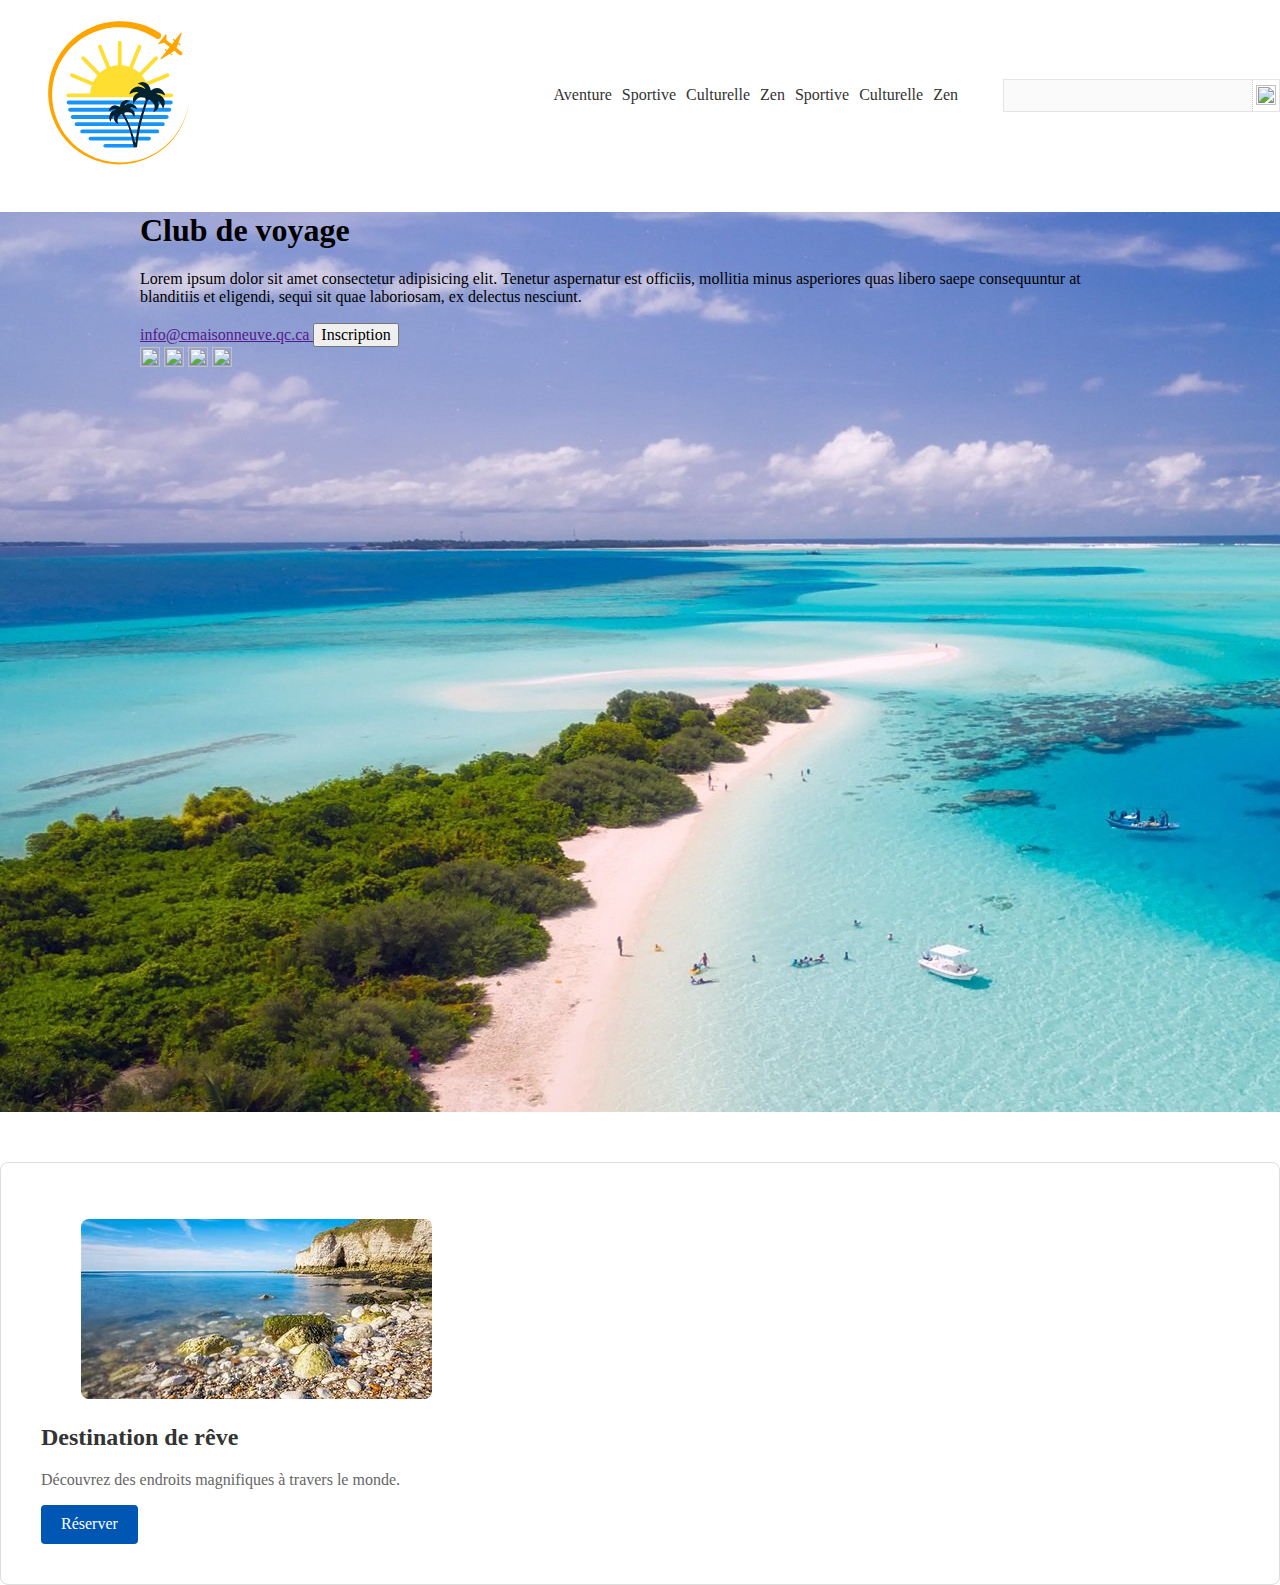
==== index.htm @ 7fcd011f "update" ====
<!DOCTYPE html>
<html lang="en">
<head>
    <meta charset="UTF-8">
    <meta name="viewport" content="width=device-width, initial-scale=1.0">
    <title>4W4-Voyage</title>
    <link rel="stylesheet" href="normalize.css">
    <link rel="stylesheet" href="style.css">
</head>
<body>
    <header>
        <div class="entete">
            <figure class="entete__logo">
                <img src="images/logo.png" alt="logo voyage">
            </figure>
            <div class="entete__nav">
                <nav class="entete__menu">
                    <ul class="menu">
                        <li class="menu__li">
                            <a class="menu__a" href="#">Aventure</a>
                        </li>
                        <li class="menu__li">
                            <a class="menu__a" href="#">Sportive</a>
                        </li>
                        <li class="menu__li">
                            <a class="menu__a"  href="#">Culturelle</a>
                        </li>
                        <li class="menu__li">
                            <a  class="menu__a" href="#">Zen</a>
                        </li>
                        <li class="menu__li">
                            <a class="menu__a" href="#">Sportive</a>
                        </li>
                        <li class="menu__li">
                            <a class="menu__a"  href="#">Culturelle</a>
                        </li>
                        <li class="menu__li">
                            <a  class="menu__a" href="#">Zen</a>
                        </li>
                    </ul>
                </nav>
                <div class="entete__recherche">
                    <form  class="recherche">
                        <input type="text" class="recherche__input">
                        <img  class="recherche__img" src="https://s2.svgbox.net/hero-outline.svg?ic=search&color=000" width="20" height="20">
                    </form>
                </div>
            </div>
        </div>
    </header>
    <section class="hero">
        <div class="hero__contenu global">
            <h1 class="hero__titre">
                Club de voyage
            </h1>
            <p class="hero__description">
                Lorem ipsum dolor sit amet consectetur adipisicing elit. Tenetur aspernatur est officiis, mollitia minus asperiores quas libero saepe consequuntur at blanditiis et eligendi, sequi sit quae laboriosam, ex delectus nesciunt.
            </p>
            <a href="" class="hero__courriel">
                info@cmaisonneuve.qc.ca
            </a>
            <button class="hero__bouton">
                Inscription
            </button>
            <div class="hero__icone-app">
                <img src="https://s2.svgbox.net/social.svg?ic=facebook&color=000000" width="20" height="20">
                <img src="https://s2.svgbox.net/social.svg?ic=linkedin&color=000000" width="20" height="20">
                <img src="https://s2.svgbox.net/social.svg?ic=paypal&color=000000" width="20" height="20">
                <img src="https://s2.svgbox.net/social.svg?ic=stackoverflow&color=000000" width="20" height="20">
            </div>
        </div>
    </section>
    <section class="galerie">
        <figure class="galerie__fig">
            <img src="" alt="">
        </figure>
    </section>
 
    <section class="promotion">
        <div class="carte carte--grande">
            <figure class="carte__image">
                <img src="images/img1.jpg" alt="Image de voyage">
            </figure>
            <div class="carte__contenu">
                <h2 class="carte__titre">Destination de rêve</h2>
                <p class="carte__description">Découvrez des endroits magnifiques à travers le monde.</p>
                <button class="carte__bouton carte__bouton--actif">Réserver</button>
            </div>
        </div>
    </section>
</body>
</html>
---- style.css ----
@charset "UTF-8";
/*
Theme Name: 4W4 - Eddy Martin
Theme URI: https://referenced.ca
Author: Eddy Martin
Author URI: https://github.com/eddytuto
Description: Thème de base développer dans le cadre du cours 4W4
Version: 1.0
Tested up to: 6.2
Requires PHP: 7.0
License: GNU General Public License v2 or later
License URI: http://www.gnu.org/licenses/gpl-2.0.html
Text Domain: 4w4-eddy
*/
/* /////////////////////
Les Variables
//////////////////////// */
/* /////////////////////////
Les composants
/////////////////////////// */
/* /////////////////////////////////////////// menu principal */
.menu {
  flex: 1 1 50%;
  display: flex;
  flex-direction: row;
  justify-content: flex-end;
  margin: 0;
  padding: 0;
  list-style-type: none;
}
@media screen and (max-width: 700px) {
  .menu {
    flex-direction: column;
  }
}
.menu__a {
  color: #333;
  text-decoration: none;
  padding: 2px 5px;
}

/* *******************
Le composant .carte
********************** */
.carte {
  border: 1px solid #ddd;
  padding: 20px;
  border-radius: 8px;
}
.carte--grande {
  padding: 40px;
}
.carte--petite {
  padding: 20px;
}
.carte__image img {
  max-width: 100%;
  border-radius: 8px;
}
.carte__contenu {
  margin-top: 15px;
}
.carte__titre {
  font-size: 24px;
  color: #333;
}
.carte__description {
  font-size: 16px;
  color: #666;
}
.carte__bouton {
  padding: 10px 20px;
  background-color: #007bff;
  color: #fff;
  border: none;
  border-radius: 4px;
  cursor: pointer;
}
.carte__bouton--actif {
  background-color: #0056b3;
}
.carte__bouton:hover {
  background-color: #0056b3;
}

.recherche {
  display: flex;
  align-items: center;
  font-size: 1.2rem;
  border: 1px solid rgba(0, 0, 0, 0.1);
}
.recherche__input {
  flex: 1;
  height: 1.8rem;
  border: none;
  outline: none;
  background-color: rgba(0, 0, 0, 0.02);
  border-right: 1px dotted rgba(0, 0, 0, 0.2);
}
.recherche__input:hover {
  background-color: rgba(0, 0, 0, 0.06);
}
.recherche__img {
  flex: 0 0 20px;
  padding: 0 3px;
}

/* /////////////////////////
Layout 
/////////////////////////// */
.global {
  margin: 0 auto;
  max-width: 1000px;
}

.hero {
  min-height: 100vh;
  background-image: url("images/maldives.jpg");
}

.entete {
  display: flex;
  justify-content: space-between;
  align-items: center;
}
.entete__nav {
  display: flex;
  flex-direction: row;
  align-items: center;
  gap: 0 40px;
  flex-wrap: wrap;
}
@media screen and (max-width: 700px) {
  .entete__nav {
    flex-direction: column;
  }
}/*# sourceMappingURL=style.css.map */
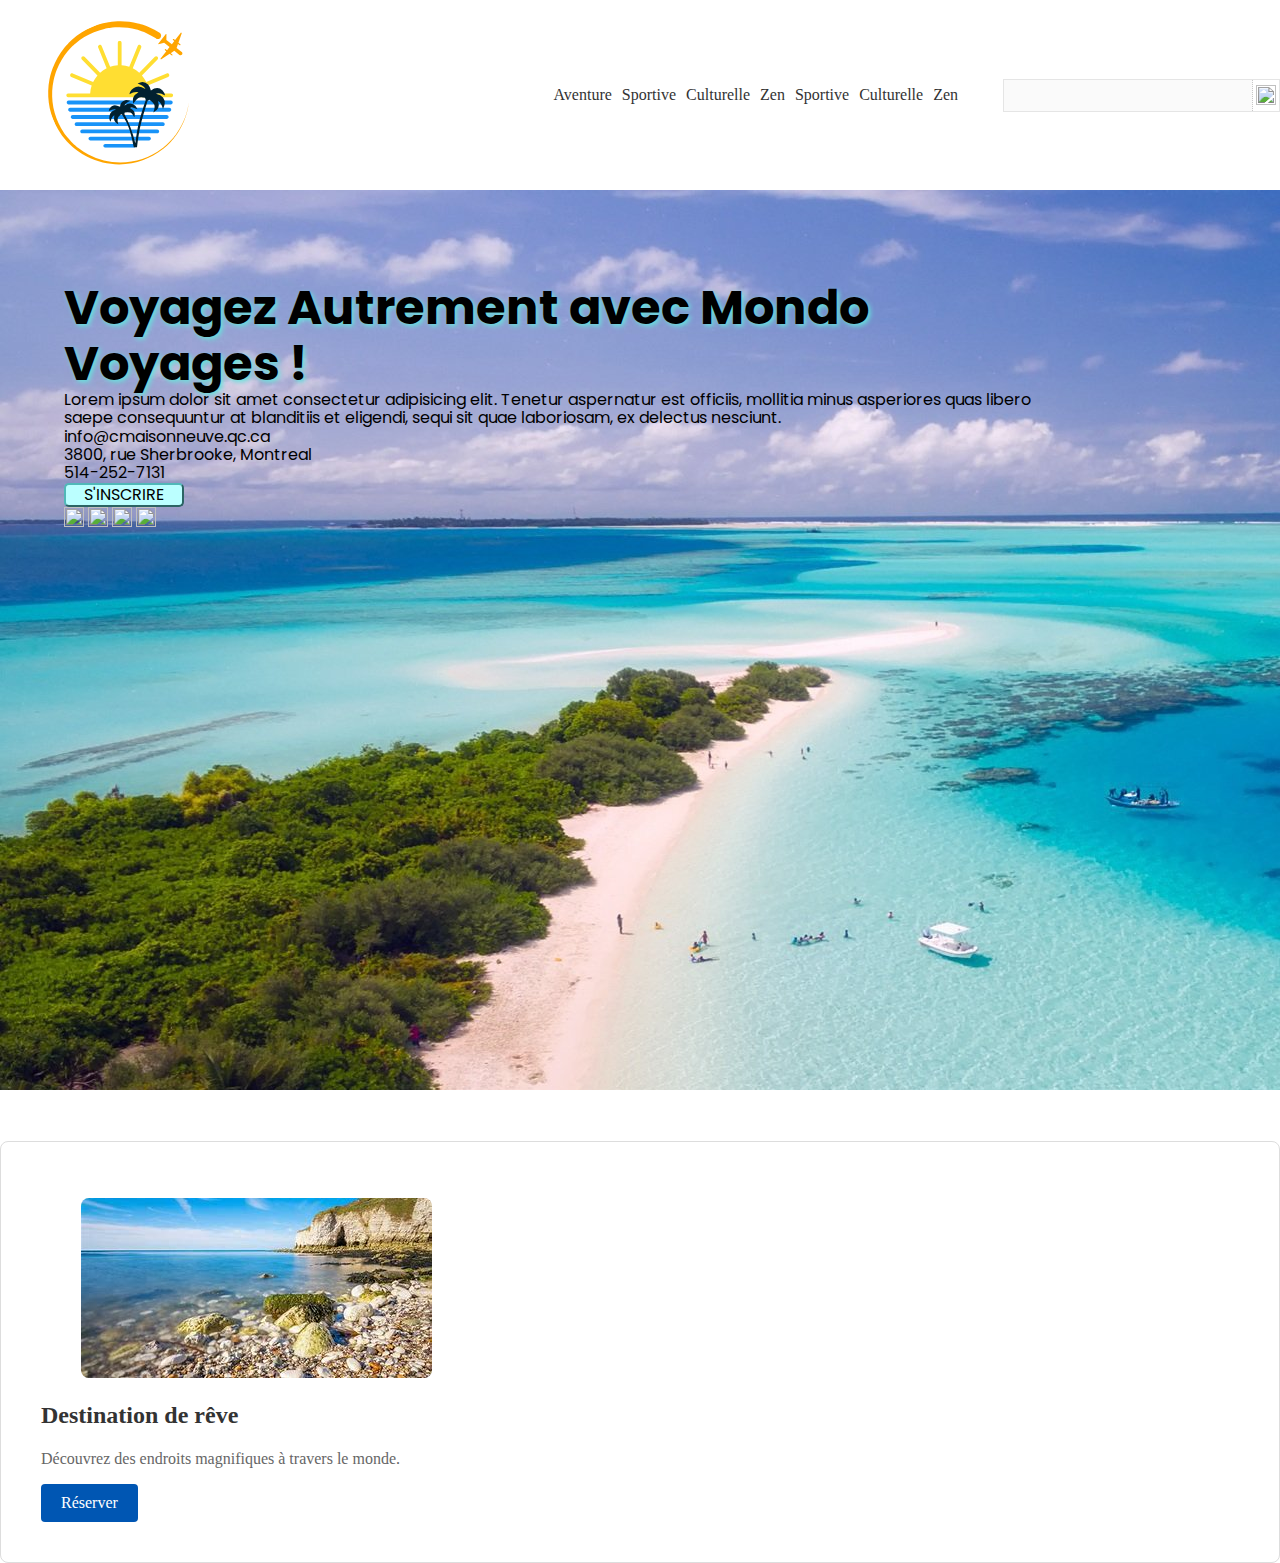
==== commit 90ad2785: "Exercise 1 hero" ====
--- a/index.htm
+++ b/index.htm
@@ -6,6 +6,11 @@
     <title>4W4-Voyage</title>
     <link rel="stylesheet" href="normalize.css">
     <link rel="stylesheet" href="style.css">
+
+    <link rel="preconnect" href="https://fonts.googleapis.com">
+    <link rel="preconnect" href="https://fonts.gstatic.com" crossorigin>
+    <link href="https://fonts.googleapis.com/css2?family=Poppins:ital,wght@0,100;0,200;0,300;0,400;0,500;0,600;0,700;0,800;0,900;1,100;1,200;1,300;1,400;1,500;1,600;1,700;1,800;1,900&display=swap" rel="stylesheet">
+
 </head>
 <body>
     <header>
@@ -51,7 +56,7 @@
     <section class="hero">
         <div class="hero__contenu global">
             <h1 class="hero__titre">
-                Club de voyage
+                Voyagez Autrement avec Mondo Voyages !
             </h1>
             <p class="hero__description">
                 Lorem ipsum dolor sit amet consectetur adipisicing elit. Tenetur aspernatur est officiis, mollitia minus asperiores quas libero saepe consequuntur at blanditiis et eligendi, sequi sit quae laboriosam, ex delectus nesciunt.
@@ -59,8 +64,10 @@
             <a href="" class="hero__courriel">
                 info@cmaisonneuve.qc.ca
             </a>
+            <p>3800, rue Sherbrooke, Montreal</p>
+            <p>514-252-7131</p>
             <button class="hero__bouton">
-                Inscription
+                S'INSCRIRE
             </button>
             <div class="hero__icone-app">
                 <img src="https://s2.svgbox.net/social.svg?ic=facebook&color=000000" width="20" height="20">
--- a/style.css
+++ b/style.css
@@ -109,13 +109,59 @@
 Layout 
 /////////////////////////// */
 .global {
-  margin: 0 auto;
+  margin-left: 5vw;
+  padding-top: 10vh;
   max-width: 1000px;
+  font-family: "Poppins", serif;
+  font-style: normal;
 }
 
 .hero {
   min-height: 100vh;
   background-image: url("images/maldives.jpg");
+}
+.hero p {
+  margin: 0px;
+  padding: 0px;
+}
+.hero__titre {
+  width: 80vw;
+  font-weight: 700;
+  text-shadow: 2px 2px 5px rgb(101, 230, 221);
+}
+.hero__contenu {
+  height: 25vh;
+  width: 80vw;
+  display: flex;
+  flex-direction: column;
+  justify-content: space-around;
+}
+.hero__bouton {
+  width: 120px;
+  height: 40px;
+}
+
+.hero a {
+  text-decoration: none;
+}
+
+.hero a:visited {
+  color: black;
+}
+
+.hero a:hover {
+  color: black;
+}
+
+.hero a:active {
+  color: black;
+}
+
+button {
+  border-color: rgb(80, 184, 184);
+  border-radius: 5px;
+  background-color: rgb(187, 255, 255);
+  width: fit-content;
 }
 
 .entete {
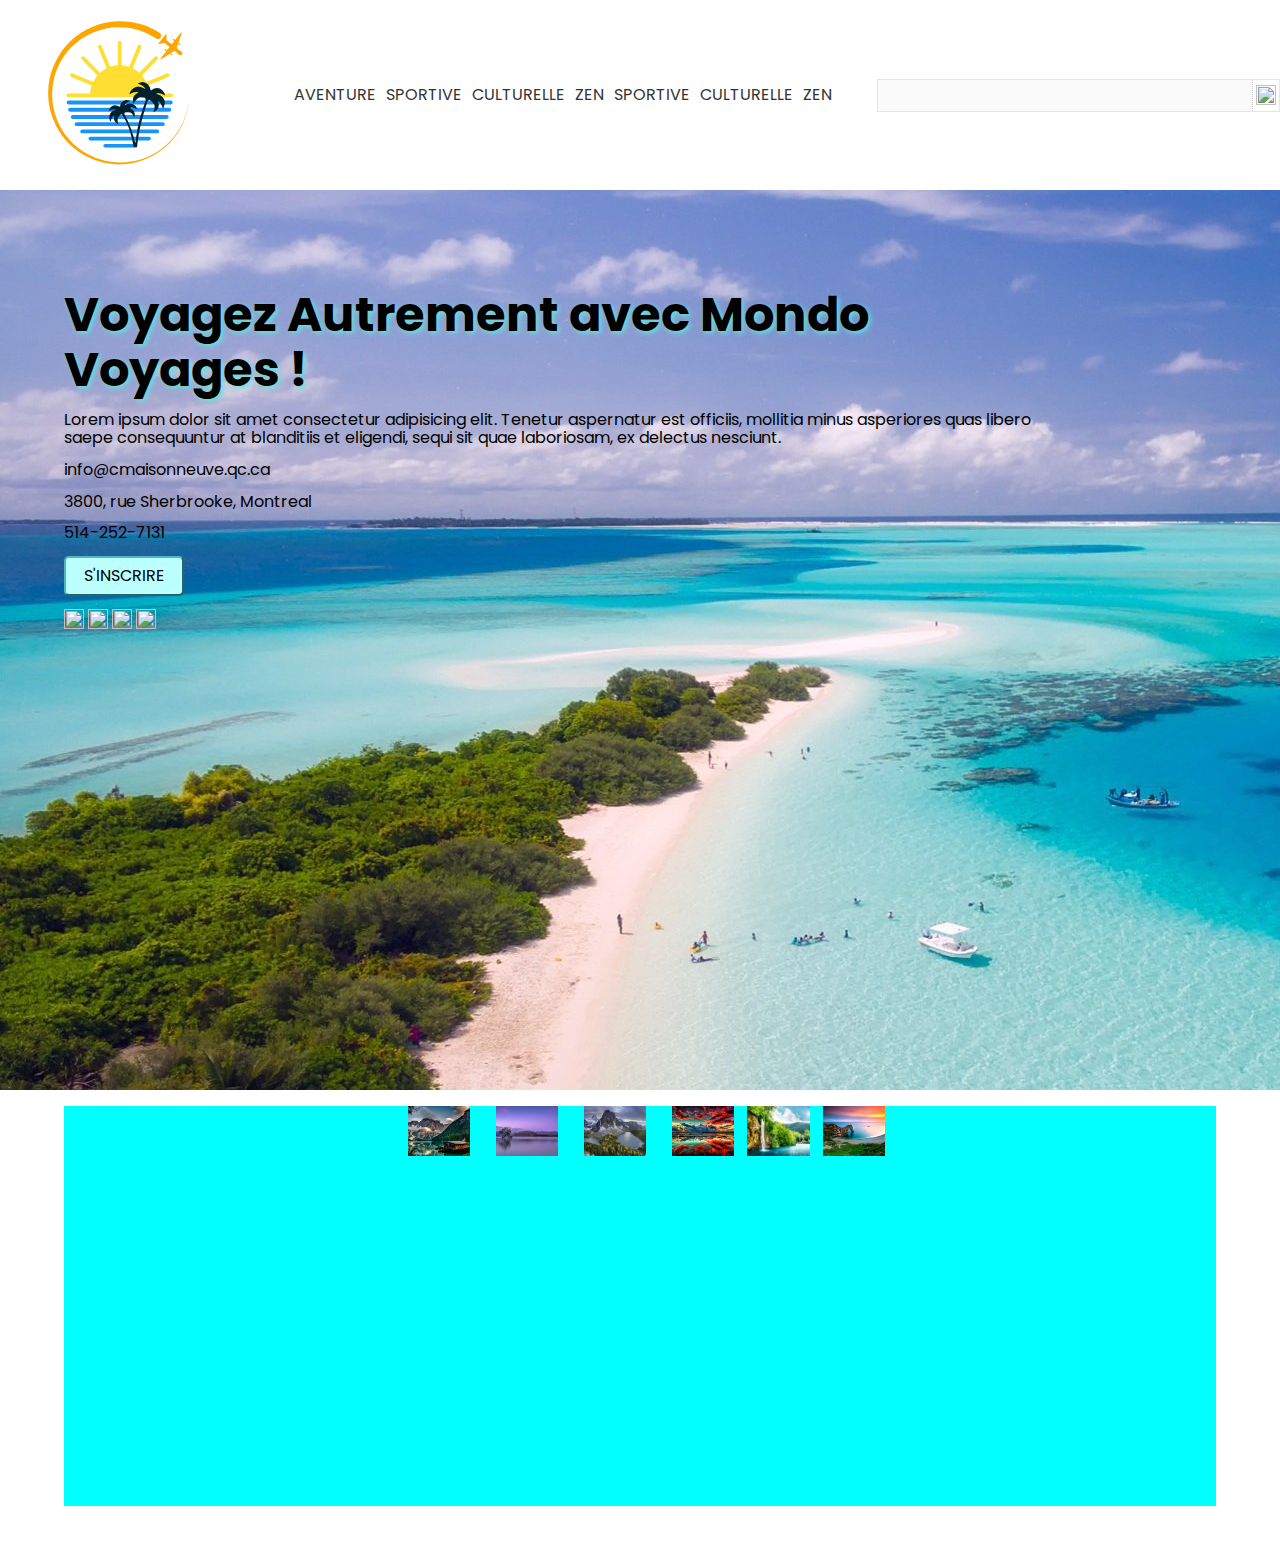
==== commit f4d99c37: "update exercise 1" ====
--- a/index.htm
+++ b/index.htm
@@ -79,21 +79,17 @@
     </section>
     <section class="galerie">
         <figure class="galerie__fig">
-            <img src="" alt="">
+            <img src="images/landscape1.png" alt="">
+            <img src="images/landscape2.png" alt="">
+            <img src="images/landscape3.png" alt="">
+            <img src="images/landscape4.png" alt="">
+            <img src="images/landscape5.png" alt="">
+            <img src="images/landscape6.png" alt="">
+            <img src="images/landscape7.png" alt="">
+            <img src="images/landscape8.png" alt="">
+            <img src="images/landscape9.png" alt="">
+            <img src="images/landscape10.png" alt="">
         </figure>
-    </section>
- 
-    <section class="promotion">
-        <div class="carte carte--grande">
-            <figure class="carte__image">
-                <img src="images/img1.jpg" alt="Image de voyage">
-            </figure>
-            <div class="carte__contenu">
-                <h2 class="carte__titre">Destination de rêve</h2>
-                <p class="carte__description">Découvrez des endroits magnifiques à travers le monde.</p>
-                <button class="carte__bouton carte__bouton--actif">Réserver</button>
-            </div>
-        </div>
     </section>
 </body>
 </html>--- a/style.css
+++ b/style.css
@@ -39,48 +39,12 @@
   padding: 2px 5px;
 }
 
-/* *******************
-Le composant .carte
-********************** */
-.carte {
-  border: 1px solid #ddd;
-  padding: 20px;
-  border-radius: 8px;
+.galerie {
+  height: 400px;
+  background-color: aqua;
 }
-.carte--grande {
-  padding: 40px;
-}
-.carte--petite {
-  padding: 20px;
-}
-.carte__image img {
-  max-width: 100%;
-  border-radius: 8px;
-}
-.carte__contenu {
-  margin-top: 15px;
-}
-.carte__titre {
-  font-size: 24px;
-  color: #333;
-}
-.carte__description {
-  font-size: 16px;
-  color: #666;
-}
-.carte__bouton {
-  padding: 10px 20px;
-  background-color: #007bff;
-  color: #fff;
-  border: none;
-  border-radius: 4px;
-  cursor: pointer;
-}
-.carte__bouton--actif {
-  background-color: #0056b3;
-}
-.carte__bouton:hover {
-  background-color: #0056b3;
+.galerie__fig img {
+  height: 50px;
 }
 
 .recherche {
@@ -130,7 +94,7 @@
   text-shadow: 2px 2px 5px rgb(101, 230, 221);
 }
 .hero__contenu {
-  height: 25vh;
+  height: 40vh;
   width: 80vw;
   display: flex;
   flex-direction: column;
@@ -164,7 +128,25 @@
   width: fit-content;
 }
 
+.galerie {
+  height: 400px;
+  max-width: 90%;
+  margin: 0 auto;
+  margin-bottom: 4vh;
+}
+.galerie__fig {
+  max-width: 100%;
+  display: flex;
+  justify-content: center;
+  flex-wrap: wrap;
+  column-gap: 1vw;
+  row-gap: 1vh;
+  border-radius: 8px;
+}
+
 .entete {
+  font-family: "Poppins", serif;
+  font-style: normal;
   display: flex;
   justify-content: space-between;
   align-items: center;
@@ -180,4 +162,7 @@
   .entete__nav {
     flex-direction: column;
   }
+}
+.entete__menu {
+  text-transform: uppercase;
 }/*# sourceMappingURL=style.css.map */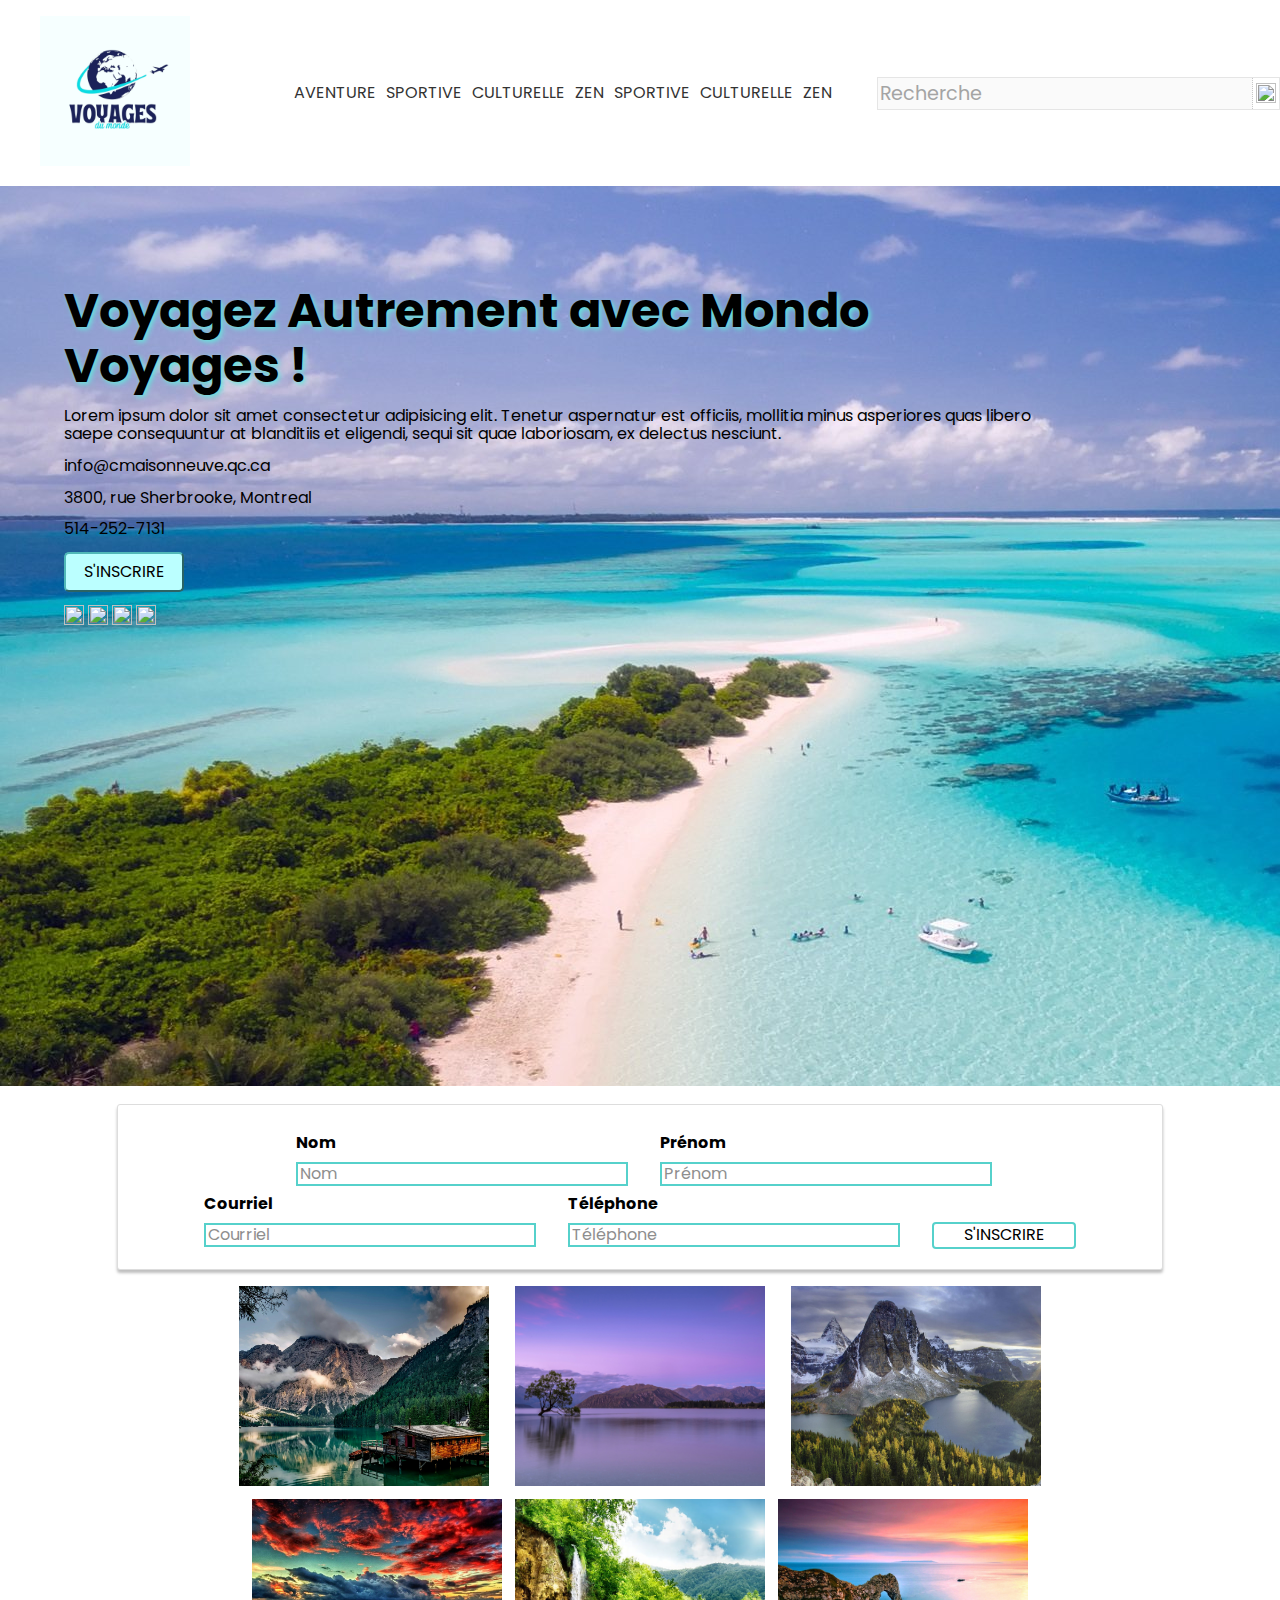
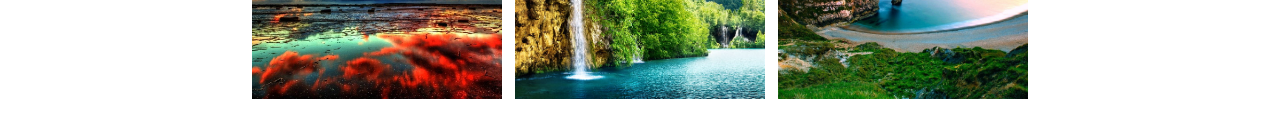
==== commit 070d1f2e: "update exr 1" ====
--- a/index.htm
+++ b/index.htm
@@ -46,7 +46,7 @@
                 </nav>
                 <div class="entete__recherche">
                     <form  class="recherche">
-                        <input type="text" class="recherche__input">
+                        <input type="text" class="recherche__input" onfocus="this.value=''" value="Recherche">
                         <img  class="recherche__img" src="https://s2.svgbox.net/hero-outline.svg?ic=search&color=000" width="20" height="20">
                     </form>
                 </div>
@@ -77,6 +77,29 @@
             </div>
         </div>
     </section>
+
+    <section class="carte">
+        <div class="carte__grande">
+          <div class="entete__recherche">
+            <h4 class="carte__contenu">Nom</h4>
+              <input type="text" class="carte__input" onfocus="this.value=''" value="Nom">
+          </div>
+          <div class="entete__recherche">
+            <h4 class="carte__contenu">Prénom</h4>
+              <input type="text" class="carte__input" onfocus="this.value=''" value="Prénom">
+          </div>
+          <div class="entete__recherche">
+            <h4 class="carte__contenu">Courriel</h4>
+              <input type="text" class="carte__input" onfocus="this.value=''" value="Courriel">
+          </div>
+          <div class="entete__recherche">
+            <h4 class="carte__contenu">Téléphone</h4>
+              <input type="text" class="carte__input" onfocus="this.value=''" value="Téléphone">
+          </div>
+          <button class="carte__bouton">S'INSCRIRE</button>
+        </div>
+    </section> 
+
     <section class="galerie">
         <figure class="galerie__fig">
             <img src="images/landscape1.png" alt="">
--- a/style.css
+++ b/style.css
@@ -39,12 +39,60 @@
   padding: 2px 5px;
 }
 
-.galerie {
-  height: 400px;
-  background-color: aqua;
-}
-.galerie__fig img {
-  height: 50px;
+.carte {
+  font-family: "Poppins", serif;
+  font-style: normal;
+  max-width: 80%;
+  margin: 0 auto;
+  margin-top: 2vh;
+  border: 1px solid #ddd;
+  padding: 10px;
+  border-radius: 3px;
+  background-color: white;
+  box-shadow: 0px 3px 3px rgba(0, 0, 0, 0.253);
+}
+.carte__grande {
+  display: flex;
+  flex-wrap: wrap;
+  justify-content: center;
+  gap: 4%;
+  padding: 10px;
+}
+@media screen and (max-width: 700px) {
+  .carte__grande {
+    flex-direction: column;
+  }
+}
+.carte__contenu {
+  margin: 0;
+  margin-bottom: 1vh;
+  padding-top: 1vh;
+}
+.carte__input {
+  width: 100%;
+  margin: 0 auto;
+  border: 2px solid rgb(86, 209, 203);
+  color: rgb(142, 142, 142);
+}
+.carte__input:hover {
+  border: 2px solid rgb(86, 209, 203);
+}
+.carte__bouton {
+  height: 3vh;
+  width: 16vh;
+  margin-top: 4vh;
+  text-align: center;
+  background-color: white;
+  color: black;
+  border: 2px solid rgb(86, 209, 203);
+  border-radius: 4px;
+  cursor: pointer;
+}
+.carte__bouton--actif {
+  background-color: white;
+}
+.carte__bouton:hover {
+  background-color: rgb(242, 242, 242);
 }
 
 .recherche {
@@ -54,6 +102,7 @@
   border: 1px solid rgba(0, 0, 0, 0.1);
 }
 .recherche__input {
+  color: rgb(164, 164, 164);
   flex: 1;
   height: 1.8rem;
   border: none;
@@ -129,7 +178,6 @@
 }
 
 .galerie {
-  height: 400px;
   max-width: 90%;
   margin: 0 auto;
   margin-bottom: 4vh;
@@ -140,8 +188,10 @@
   justify-content: center;
   flex-wrap: wrap;
   column-gap: 1vw;
-  row-gap: 1vh;
-  border-radius: 8px;
+  row-gap: 1vw;
+}
+.galerie__fig img {
+  height: 200px;
 }
 
 .entete {
@@ -165,4 +215,7 @@
 }
 .entete__menu {
   text-transform: uppercase;
+}
+.entete__logo img {
+  height: 150px;
 }/*# sourceMappingURL=style.css.map */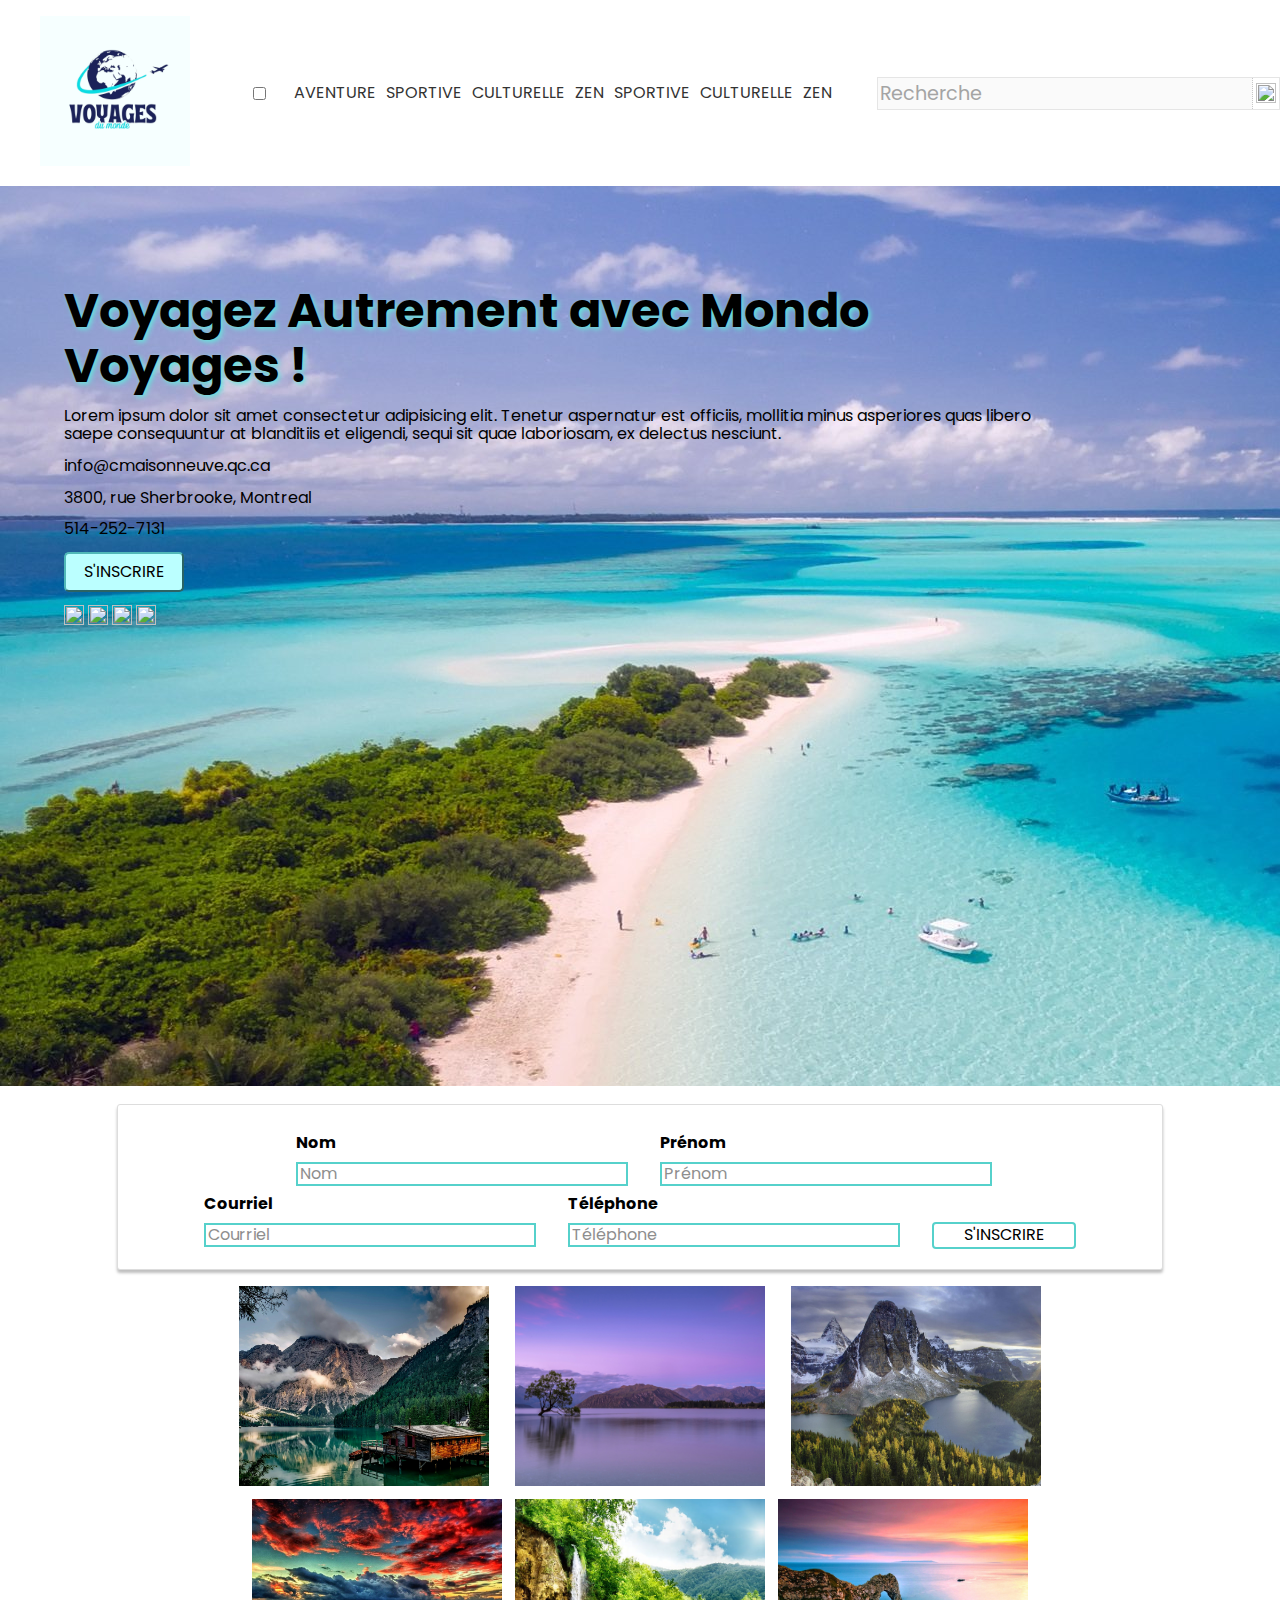
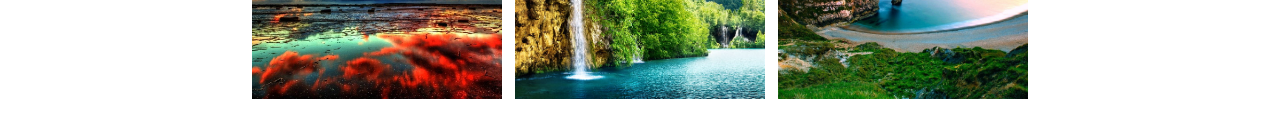
==== commit 3b921916: "exercise 1 update" ====
--- a/index.htm
+++ b/index.htm
@@ -18,6 +18,12 @@
             <figure class="entete__logo">
                 <img src="images/logo.png" alt="logo voyage">
             </figure>
+            
+            <label for="chk__burger" class="burger">
+                <img src="https://s2.svgbox.net/hero-outline.svg?ic=menu" alt="bouton burger" width="32" height="32">
+            </label>
+            <input type="checkbox" id="chk__burger" class="chk__burger"> </input>
+
             <div class="entete__nav">
                 <nav class="entete__menu">
                     <ul class="menu">
--- a/style.css
+++ b/style.css
@@ -194,6 +194,27 @@
   height: 200px;
 }
 
+.burger {
+  display: none;
+  z-index: 3;
+}
+@media screen and (max-width: 700px) {
+  .burger {
+    display: block;
+    position: absolute;
+    top: 10px;
+    right: 10px;
+  }
+}
+
+.checkbox__burger {
+  display: none;
+}
+
+.checkbox__burger:checked ~ .entete__nav {
+  display: flex;
+}
+
 .entete {
   font-family: "Poppins", serif;
   font-style: normal;
@@ -211,6 +232,15 @@
 @media screen and (max-width: 700px) {
   .entete__nav {
     flex-direction: column;
+    display: none;
+    width: 100vw;
+    padding-top: 3vh;
+    padding-bottom: 3vh;
+    gap: 30px 0;
+    position: absolute;
+    top: 0;
+    right: 0;
+    background-color: #fff;
   }
 }
 .entete__menu {
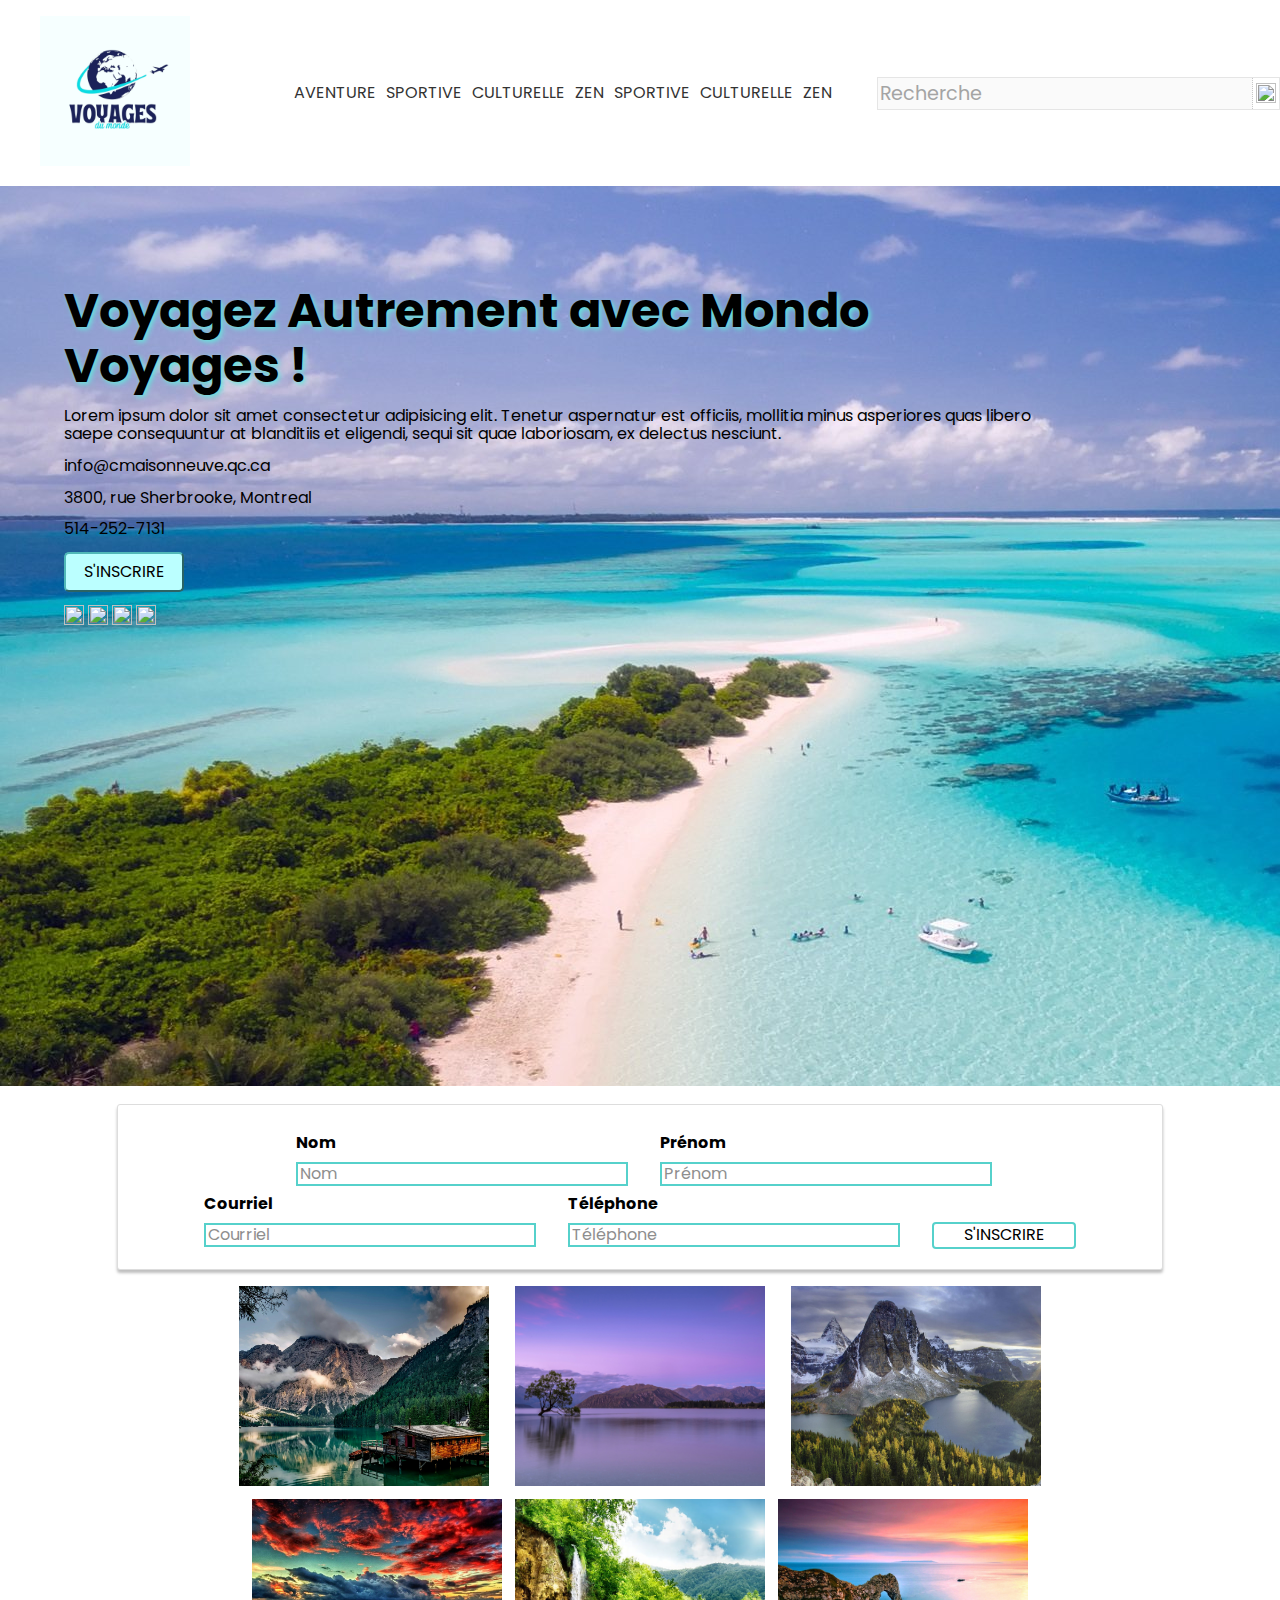
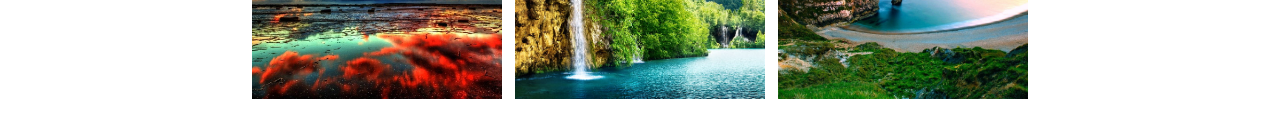
==== commit 322eb562: "exercise 1 final" ====
--- a/index.htm
+++ b/index.htm
@@ -3,7 +3,7 @@
 <head>
     <meta charset="UTF-8">
     <meta name="viewport" content="width=device-width, initial-scale=1.0">
-    <title>4W4-Voyage</title>
+    <title>4W4-Voyage-Seb</title>
     <link rel="stylesheet" href="normalize.css">
     <link rel="stylesheet" href="style.css">
 
@@ -18,11 +18,11 @@
             <figure class="entete__logo">
                 <img src="images/logo.png" alt="logo voyage">
             </figure>
-            
-            <label for="chk__burger" class="burger">
+
+            <label for="checkbox__burger" class="burger">
                 <img src="https://s2.svgbox.net/hero-outline.svg?ic=menu" alt="bouton burger" width="32" height="32">
             </label>
-            <input type="checkbox" id="chk__burger" class="chk__burger"> </input>
+            <input type="checkbox" id="checkbox__burger" class="checkbox__burger"> </input>
 
             <div class="entete__nav">
                 <nav class="entete__menu">
--- a/style.css
+++ b/style.css
@@ -1,16 +1,16 @@
 @charset "UTF-8";
 /*
-Theme Name: 4W4 - Eddy Martin
+Theme Name: 4W4 - Sebastien Malo
 Theme URI: https://referenced.ca
-Author: Eddy Martin
-Author URI: https://github.com/eddytuto
+Author: Sebastien Malo
+Author URI: https://github.com/SebGit-dev
 Description: Thème de base développer dans le cadre du cours 4W4
 Version: 1.0
 Tested up to: 6.2
 Requires PHP: 7.0
 License: GNU General Public License v2 or later
 License URI: http://www.gnu.org/licenses/gpl-2.0.html
-Text Domain: 4w4-eddy
+Text Domain: 4w4-seb
 */
 /* /////////////////////
 Les Variables
@@ -23,7 +23,7 @@
   flex: 1 1 50%;
   display: flex;
   flex-direction: row;
-  justify-content: flex-end;
+  justify-content: space-between;
   margin: 0;
   padding: 0;
   list-style-type: none;
@@ -31,12 +31,18 @@
 @media screen and (max-width: 700px) {
   .menu {
     flex-direction: column;
+    height: 20vh;
   }
 }
 .menu__a {
   color: #333;
   text-decoration: none;
   padding: 2px 5px;
+}
+@media screen and (max-width: 700px) {
+  .menu__a {
+    padding: 2px 5px;
+  }
 }
 
 .carte {
@@ -222,6 +228,11 @@
   justify-content: space-between;
   align-items: center;
 }
+@media screen and (max-width: 700px) {
+  .entete {
+    justify-content: space-between;
+  }
+}
 .entete__nav {
   display: flex;
   flex-direction: row;
@@ -234,11 +245,12 @@
     flex-direction: column;
     display: none;
     width: 100vw;
+    height: 30vh;
     padding-top: 3vh;
     padding-bottom: 3vh;
     gap: 30px 0;
     position: absolute;
-    top: 0;
+    top: 20vh;
     right: 0;
     background-color: #fff;
   }
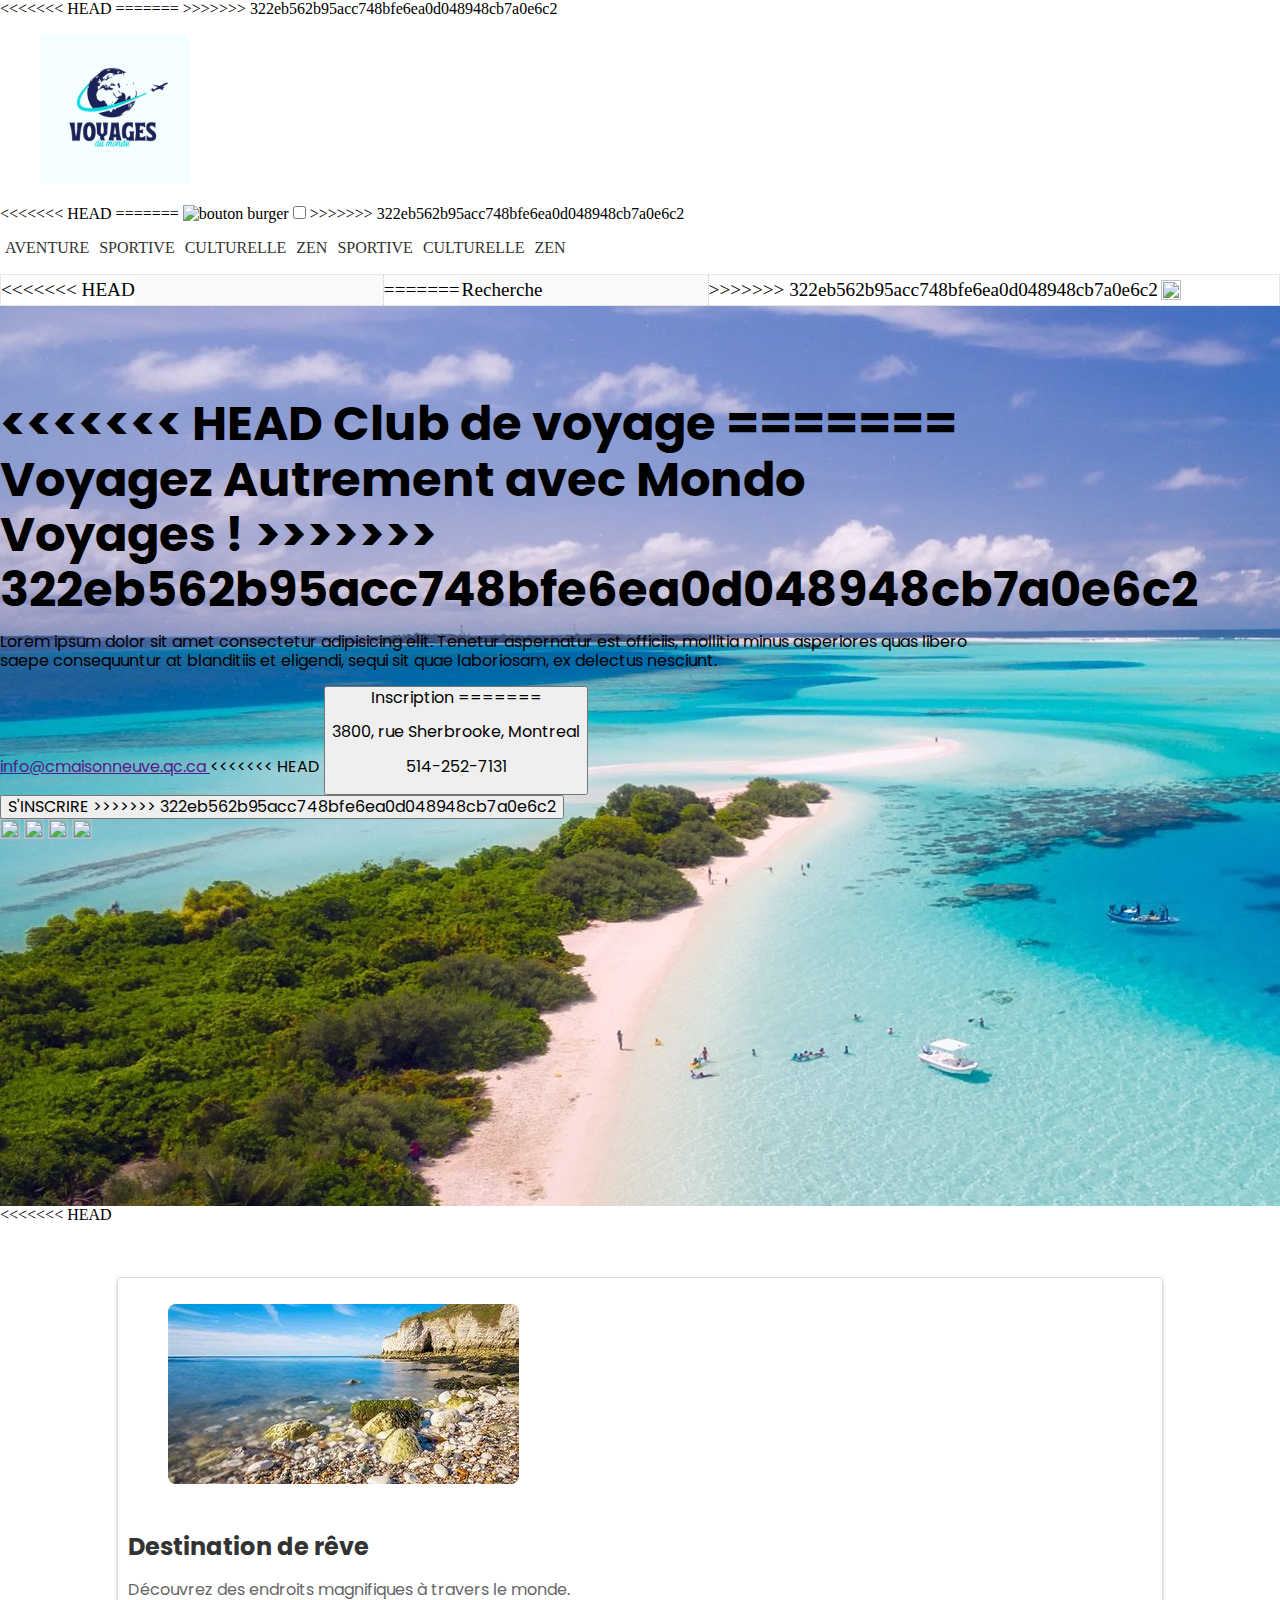
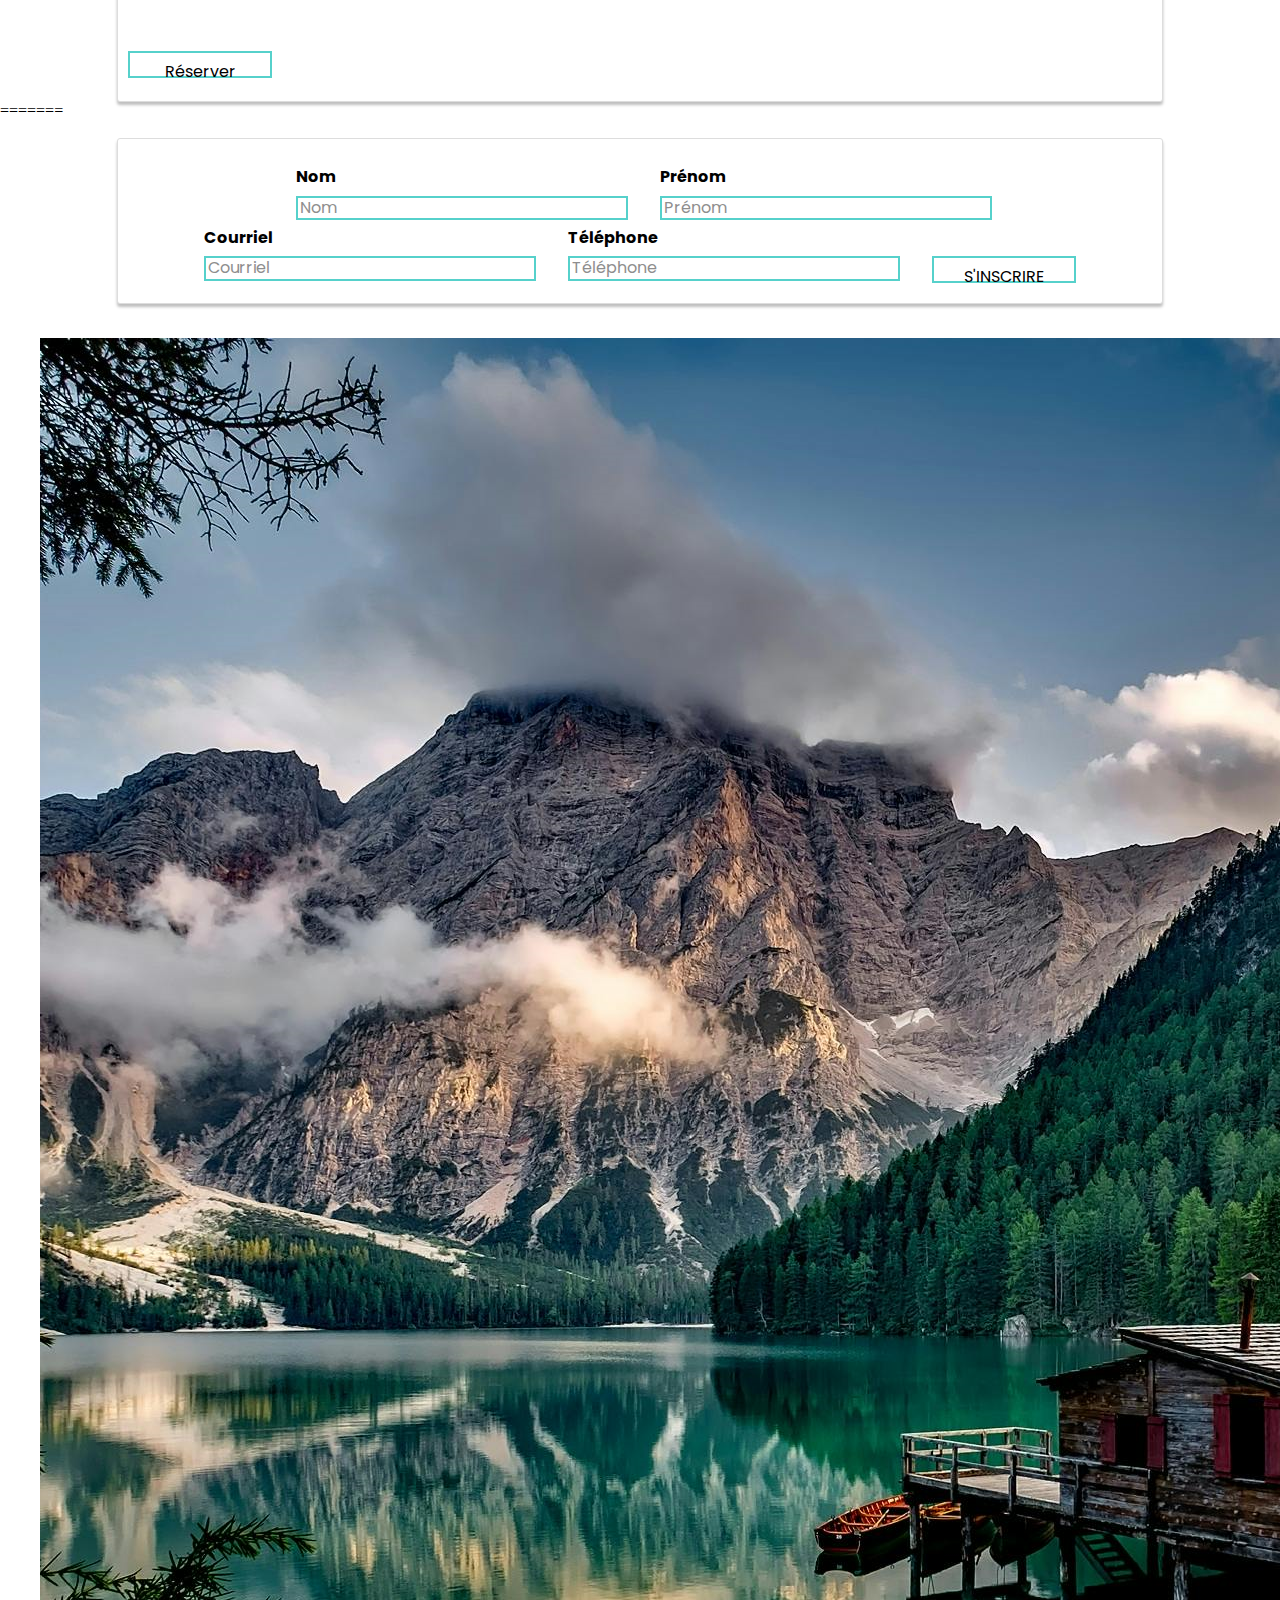
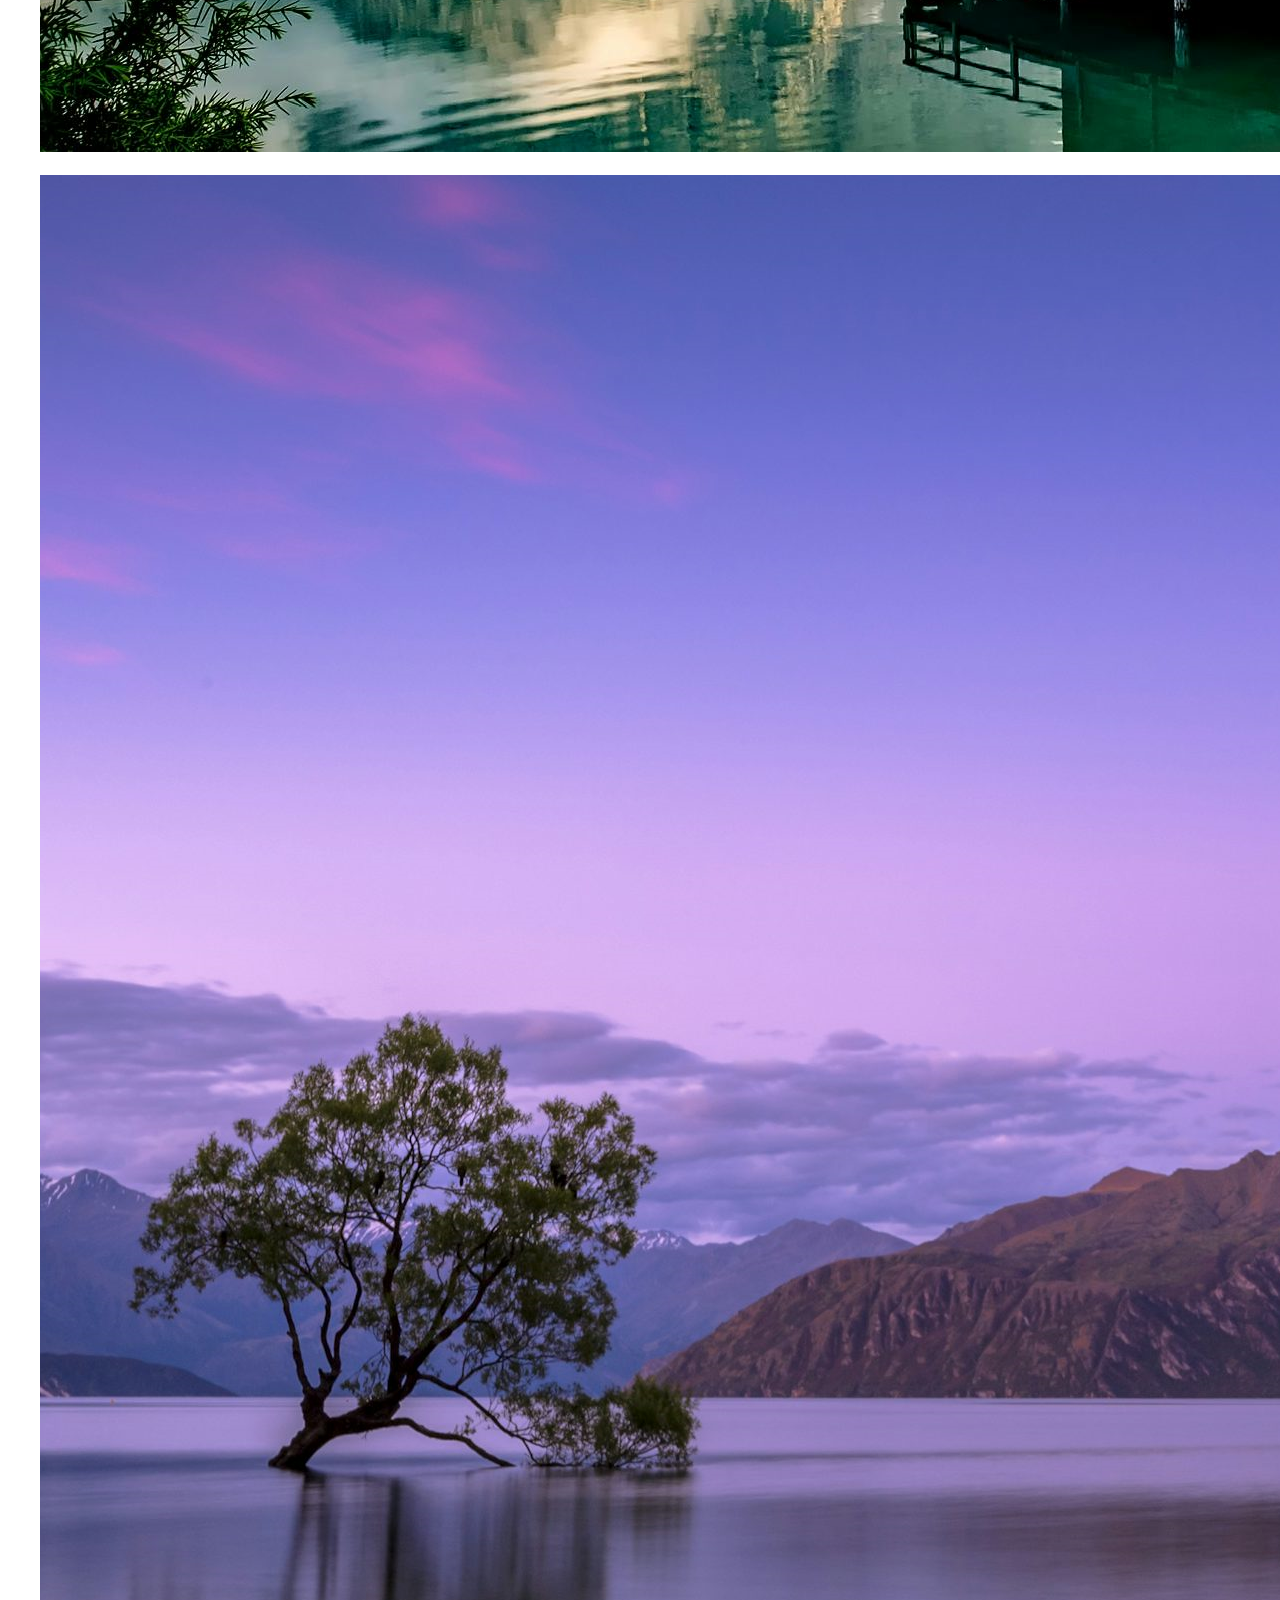
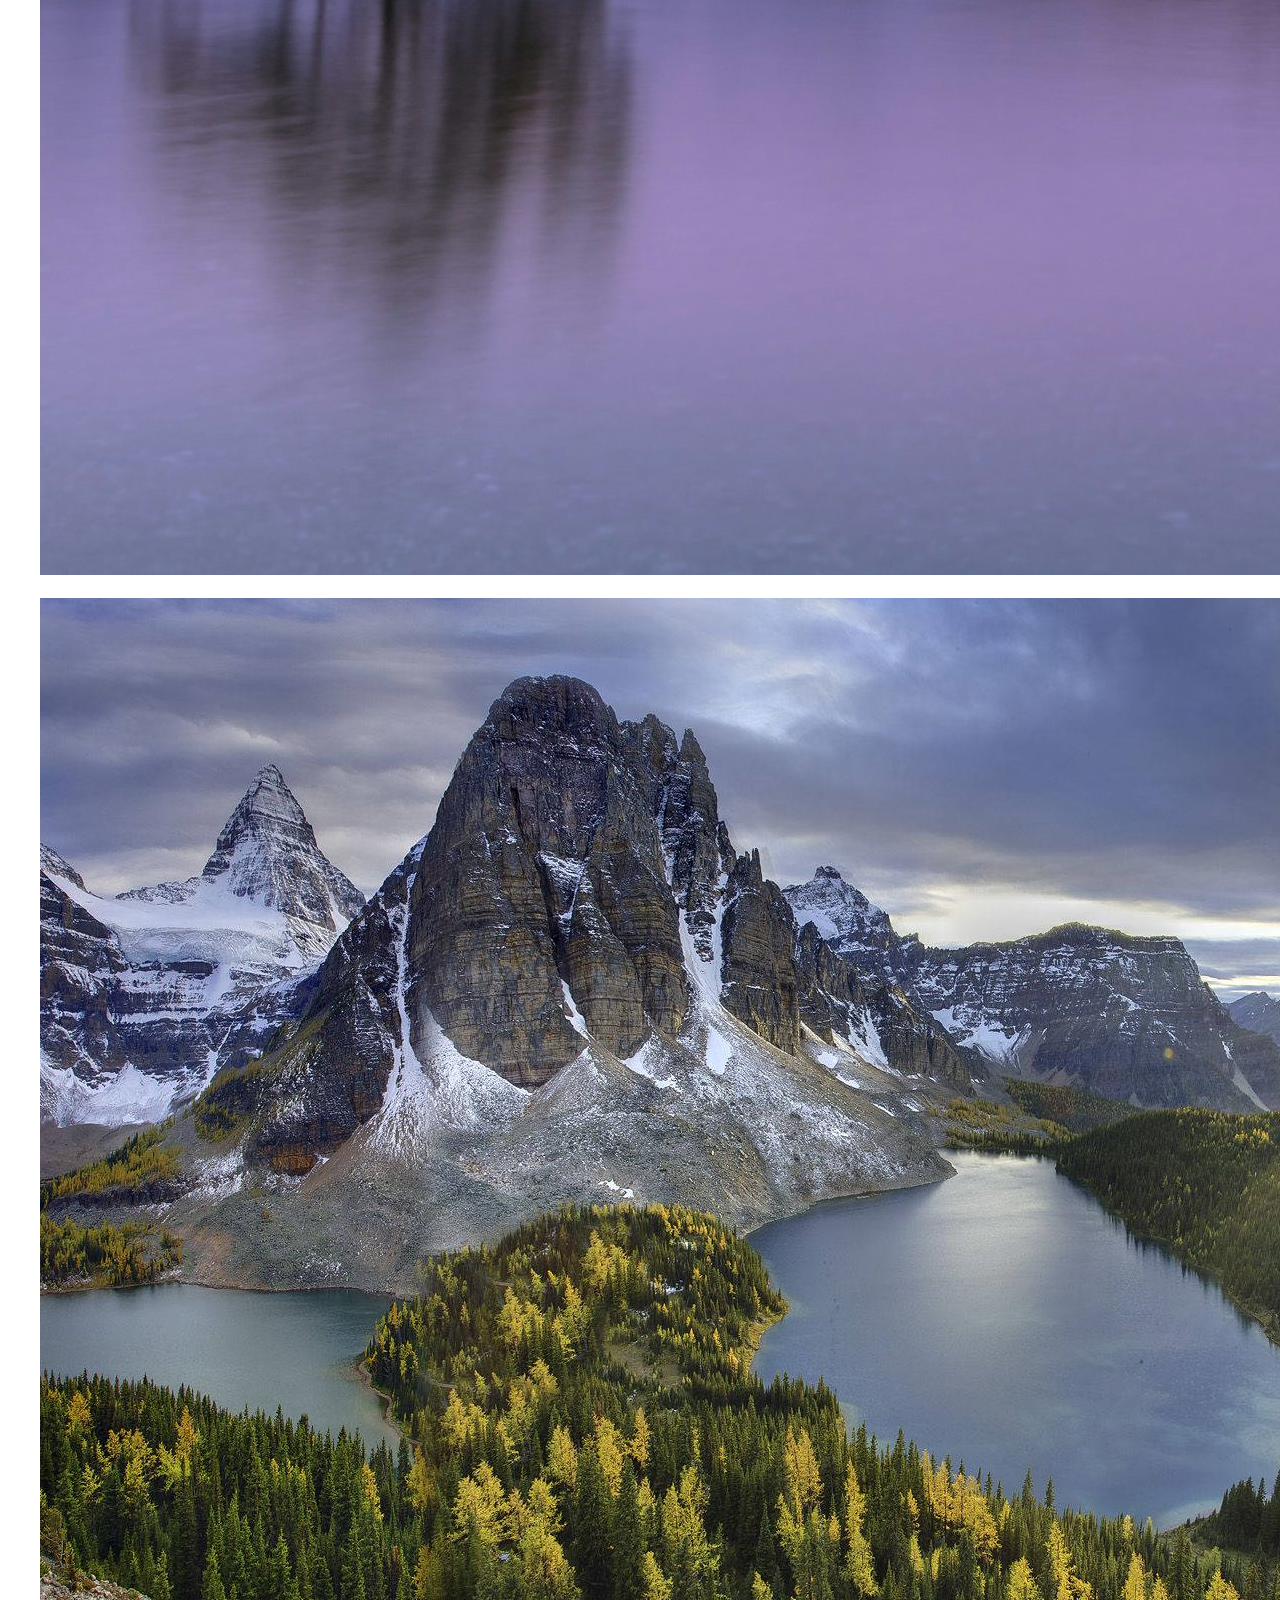
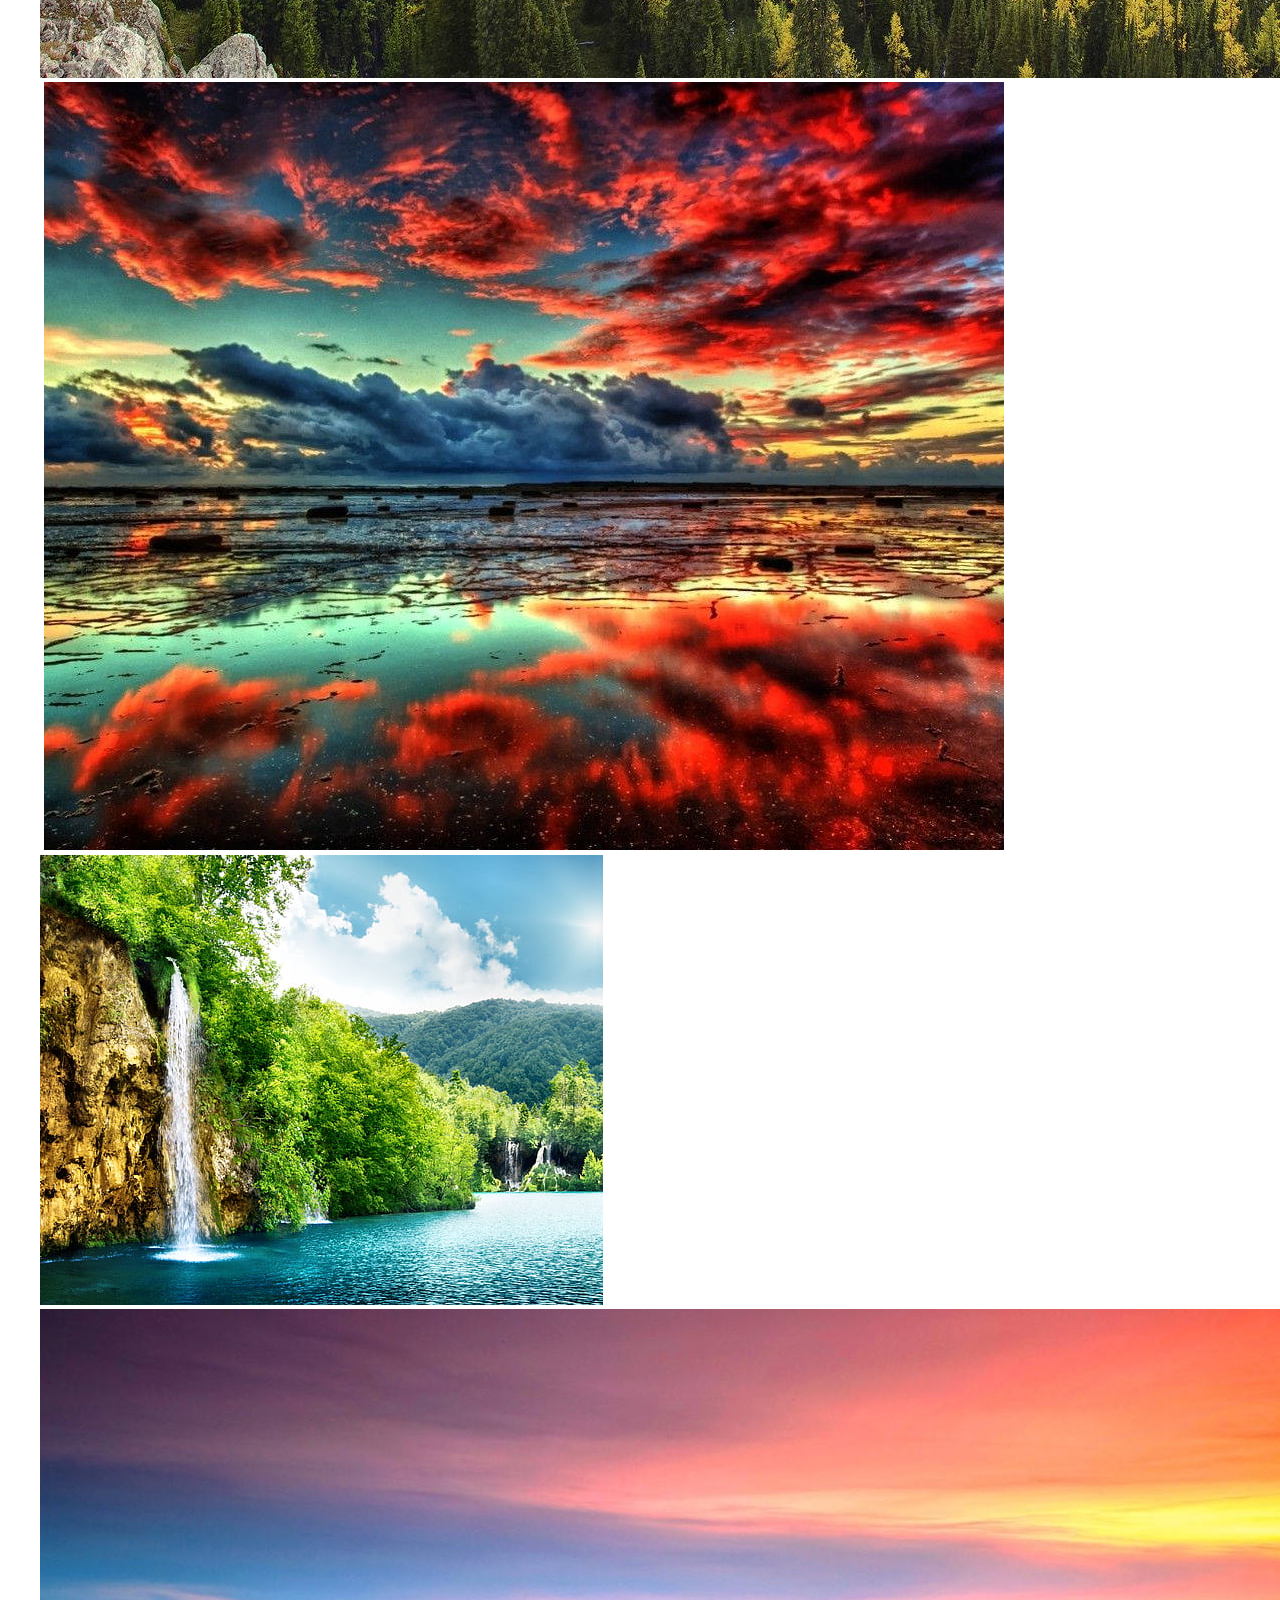
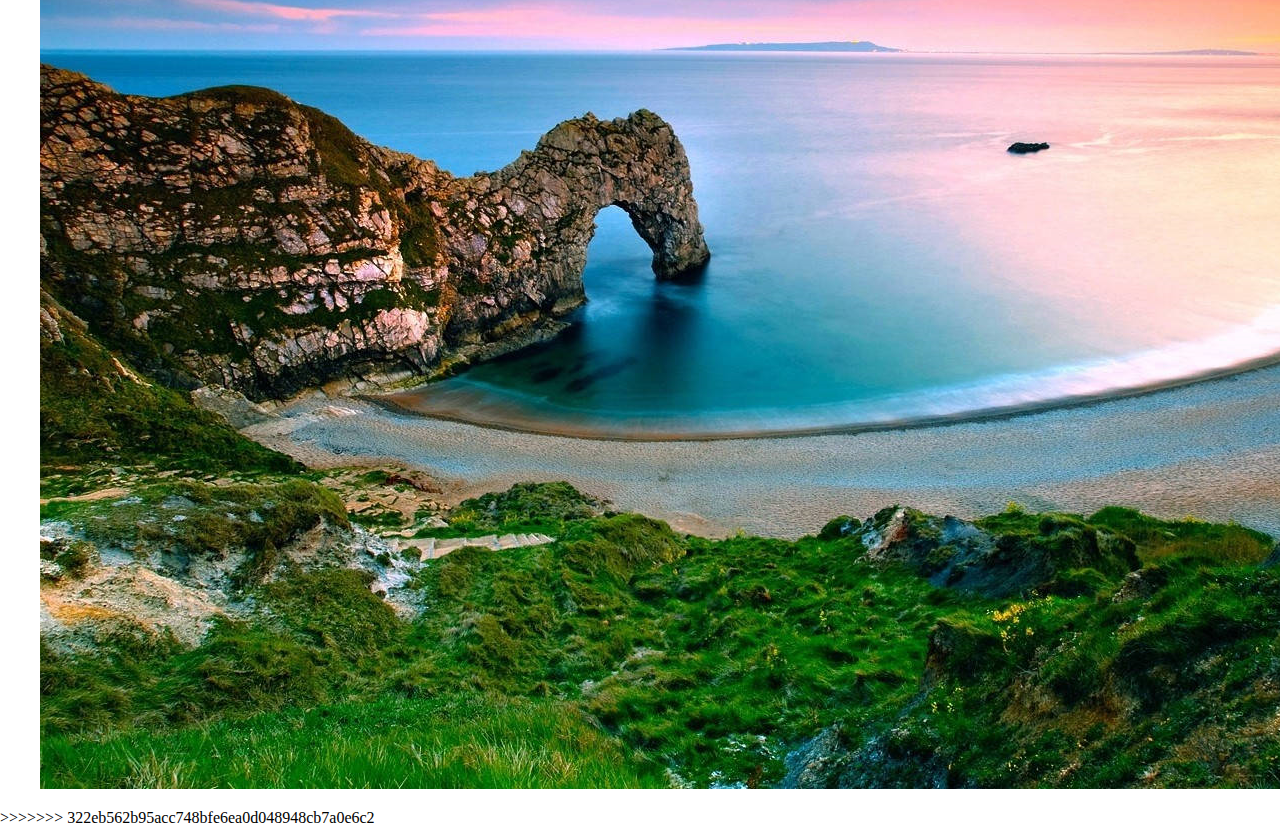
==== commit 5bcdf855: "Fin" ====
--- a/index.htm
+++ b/index.htm
@@ -3,6 +3,11 @@
 <head>
     <meta charset="UTF-8">
     <meta name="viewport" content="width=device-width, initial-scale=1.0">
+<<<<<<< HEAD
+    <title>4W4-Voyage</title>
+    <link rel="stylesheet" href="normalize.css">
+    <link rel="stylesheet" href="style.css">
+=======
     <title>4W4-Voyage-Seb</title>
     <link rel="stylesheet" href="normalize.css">
     <link rel="stylesheet" href="style.css">
@@ -11,6 +16,7 @@
     <link rel="preconnect" href="https://fonts.gstatic.com" crossorigin>
     <link href="https://fonts.googleapis.com/css2?family=Poppins:ital,wght@0,100;0,200;0,300;0,400;0,500;0,600;0,700;0,800;0,900;1,100;1,200;1,300;1,400;1,500;1,600;1,700;1,800;1,900&display=swap" rel="stylesheet">
 
+>>>>>>> 322eb562b95acc748bfe6ea0d048948cb7a0e6c2
 </head>
 <body>
     <header>
@@ -18,12 +24,15 @@
             <figure class="entete__logo">
                 <img src="images/logo.png" alt="logo voyage">
             </figure>
+<<<<<<< HEAD
+=======
 
             <label for="checkbox__burger" class="burger">
                 <img src="https://s2.svgbox.net/hero-outline.svg?ic=menu" alt="bouton burger" width="32" height="32">
             </label>
             <input type="checkbox" id="checkbox__burger" class="checkbox__burger"> </input>
 
+>>>>>>> 322eb562b95acc748bfe6ea0d048948cb7a0e6c2
             <div class="entete__nav">
                 <nav class="entete__menu">
                     <ul class="menu">
@@ -52,7 +61,11 @@
                 </nav>
                 <div class="entete__recherche">
                     <form  class="recherche">
+<<<<<<< HEAD
+                        <input type="text" class="recherche__input">
+=======
                         <input type="text" class="recherche__input" onfocus="this.value=''" value="Recherche">
+>>>>>>> 322eb562b95acc748bfe6ea0d048948cb7a0e6c2
                         <img  class="recherche__img" src="https://s2.svgbox.net/hero-outline.svg?ic=search&color=000" width="20" height="20">
                     </form>
                 </div>
@@ -62,7 +75,11 @@
     <section class="hero">
         <div class="hero__contenu global">
             <h1 class="hero__titre">
+<<<<<<< HEAD
+                Club de voyage
+=======
                 Voyagez Autrement avec Mondo Voyages !
+>>>>>>> 322eb562b95acc748bfe6ea0d048948cb7a0e6c2
             </h1>
             <p class="hero__description">
                 Lorem ipsum dolor sit amet consectetur adipisicing elit. Tenetur aspernatur est officiis, mollitia minus asperiores quas libero saepe consequuntur at blanditiis et eligendi, sequi sit quae laboriosam, ex delectus nesciunt.
@@ -70,10 +87,15 @@
             <a href="" class="hero__courriel">
                 info@cmaisonneuve.qc.ca
             </a>
+<<<<<<< HEAD
+            <button class="hero__bouton">
+                Inscription
+=======
             <p>3800, rue Sherbrooke, Montreal</p>
             <p>514-252-7131</p>
             <button class="hero__bouton">
                 S'INSCRIRE
+>>>>>>> 322eb562b95acc748bfe6ea0d048948cb7a0e6c2
             </button>
             <div class="hero__icone-app">
                 <img src="https://s2.svgbox.net/social.svg?ic=facebook&color=000000" width="20" height="20">
@@ -83,6 +105,26 @@
             </div>
         </div>
     </section>
+<<<<<<< HEAD
+    <section class="galerie">
+        <figure class="galerie__fig">
+            <img src="" alt="">
+        </figure>
+    </section>
+ 
+    <section class="promotion">
+        <div class="carte carte--grande">
+            <figure class="carte__image">
+                <img src="images/img1.jpg" alt="Image de voyage">
+            </figure>
+            <div class="carte__contenu">
+                <h2 class="carte__titre">Destination de rêve</h2>
+                <p class="carte__description">Découvrez des endroits magnifiques à travers le monde.</p>
+                <button class="carte__bouton carte__bouton--actif">Réserver</button>
+            </div>
+        </div>
+    </section>
+=======
 
     <section class="carte">
         <div class="carte__grande">
@@ -120,5 +162,6 @@
             <img src="images/landscape10.png" alt="">
         </figure>
     </section>
+>>>>>>> 322eb562b95acc748bfe6ea0d048948cb7a0e6c2
 </body>
 </html>--- a/style.css
+++ b/style.css
@@ -1,16 +1,27 @@
 @charset "UTF-8";
 /*
+<<<<<<< HEAD
+Theme Name: 4W4 - Eddy Martin
+Theme URI: https://referenced.ca
+Author: Eddy Martin
+Author URI: https://github.com/eddytuto
+=======
 Theme Name: 4W4 - Sebastien Malo
 Theme URI: https://referenced.ca
 Author: Sebastien Malo
 Author URI: https://github.com/SebGit-dev
+>>>>>>> 322eb562b95acc748bfe6ea0d048948cb7a0e6c2
 Description: Thème de base développer dans le cadre du cours 4W4
 Version: 1.0
 Tested up to: 6.2
 Requires PHP: 7.0
 License: GNU General Public License v2 or later
 License URI: http://www.gnu.org/licenses/gpl-2.0.html
+<<<<<<< HEAD
+Text Domain: 4w4-eddy
+=======
 Text Domain: 4w4-seb
+>>>>>>> 322eb562b95acc748bfe6ea0d048948cb7a0e6c2
 */
 /* /////////////////////
 Les Variables
@@ -23,7 +34,11 @@
   flex: 1 1 50%;
   display: flex;
   flex-direction: row;
+<<<<<<< HEAD
+  justify-content: flex-end;
+=======
   justify-content: space-between;
+>>>>>>> 322eb562b95acc748bfe6ea0d048948cb7a0e6c2
   margin: 0;
   padding: 0;
   list-style-type: none;
@@ -31,13 +46,54 @@
 @media screen and (max-width: 700px) {
   .menu {
     flex-direction: column;
+<<<<<<< HEAD
+=======
     height: 20vh;
+>>>>>>> 322eb562b95acc748bfe6ea0d048948cb7a0e6c2
   }
 }
 .menu__a {
   color: #333;
   text-decoration: none;
   padding: 2px 5px;
+<<<<<<< HEAD
+}
+
+/* *******************
+Le composant .carte
+********************** */
+.carte {
+  border: 1px solid #ddd;
+  padding: 20px;
+  border-radius: 8px;
+}
+.carte--grande {
+  padding: 40px;
+}
+.carte--petite {
+  padding: 20px;
+}
+.carte__image img {
+  max-width: 100%;
+  border-radius: 8px;
+}
+.carte__contenu {
+  margin-top: 15px;
+}
+.carte__titre {
+  font-size: 24px;
+  color: #333;
+}
+.carte__description {
+  font-size: 16px;
+  color: #666;
+}
+.carte__bouton {
+  padding: 10px 20px;
+  background-color: #007bff;
+  color: #fff;
+  border: none;
+=======
 }
 @media screen and (max-width: 700px) {
   .menu__a {
@@ -91,14 +147,22 @@
   background-color: white;
   color: black;
   border: 2px solid rgb(86, 209, 203);
+>>>>>>> 322eb562b95acc748bfe6ea0d048948cb7a0e6c2
   border-radius: 4px;
   cursor: pointer;
 }
 .carte__bouton--actif {
+<<<<<<< HEAD
+  background-color: #0056b3;
+}
+.carte__bouton:hover {
+  background-color: #0056b3;
+=======
   background-color: white;
 }
 .carte__bouton:hover {
   background-color: rgb(242, 242, 242);
+>>>>>>> 322eb562b95acc748bfe6ea0d048948cb7a0e6c2
 }
 
 .recherche {
@@ -108,7 +172,10 @@
   border: 1px solid rgba(0, 0, 0, 0.1);
 }
 .recherche__input {
+<<<<<<< HEAD
+=======
   color: rgb(164, 164, 164);
+>>>>>>> 322eb562b95acc748bfe6ea0d048948cb7a0e6c2
   flex: 1;
   height: 1.8rem;
   border: none;
@@ -128,17 +195,26 @@
 Layout 
 /////////////////////////// */
 .global {
+<<<<<<< HEAD
+  margin: 0 auto;
+  max-width: 1000px;
+=======
   margin-left: 5vw;
   padding-top: 10vh;
   max-width: 1000px;
   font-family: "Poppins", serif;
   font-style: normal;
+>>>>>>> 322eb562b95acc748bfe6ea0d048948cb7a0e6c2
 }
 
 .hero {
   min-height: 100vh;
   background-image: url("images/maldives.jpg");
 }
+<<<<<<< HEAD
+
+.entete {
+=======
 .hero p {
   margin: 0px;
   padding: 0px;
@@ -224,15 +300,19 @@
 .entete {
   font-family: "Poppins", serif;
   font-style: normal;
+>>>>>>> 322eb562b95acc748bfe6ea0d048948cb7a0e6c2
   display: flex;
   justify-content: space-between;
   align-items: center;
 }
+<<<<<<< HEAD
+=======
 @media screen and (max-width: 700px) {
   .entete {
     justify-content: space-between;
   }
 }
+>>>>>>> 322eb562b95acc748bfe6ea0d048948cb7a0e6c2
 .entete__nav {
   display: flex;
   flex-direction: row;
@@ -243,6 +323,9 @@
 @media screen and (max-width: 700px) {
   .entete__nav {
     flex-direction: column;
+<<<<<<< HEAD
+  }
+=======
     display: none;
     width: 100vw;
     height: 30vh;
@@ -260,4 +343,5 @@
 }
 .entete__logo img {
   height: 150px;
+>>>>>>> 322eb562b95acc748bfe6ea0d048948cb7a0e6c2
 }/*# sourceMappingURL=style.css.map */--- a/style.css
+++ b/style.css
@@ -1,16 +1,27 @@
 @charset "UTF-8";
 /*
+<<<<<<< HEAD
+Theme Name: 4W4 - Eddy Martin
+Theme URI: https://referenced.ca
+Author: Eddy Martin
+Author URI: https://github.com/eddytuto
+=======
 Theme Name: 4W4 - Sebastien Malo
 Theme URI: https://referenced.ca
 Author: Sebastien Malo
 Author URI: https://github.com/SebGit-dev
+>>>>>>> 322eb562b95acc748bfe6ea0d048948cb7a0e6c2
 Description: Thème de base développer dans le cadre du cours 4W4
 Version: 1.0
 Tested up to: 6.2
 Requires PHP: 7.0
 License: GNU General Public License v2 or later
 License URI: http://www.gnu.org/licenses/gpl-2.0.html
+<<<<<<< HEAD
+Text Domain: 4w4-eddy
+=======
 Text Domain: 4w4-seb
+>>>>>>> 322eb562b95acc748bfe6ea0d048948cb7a0e6c2
 */
 /* /////////////////////
 Les Variables
@@ -23,7 +34,11 @@
   flex: 1 1 50%;
   display: flex;
   flex-direction: row;
+<<<<<<< HEAD
+  justify-content: flex-end;
+=======
   justify-content: space-between;
+>>>>>>> 322eb562b95acc748bfe6ea0d048948cb7a0e6c2
   margin: 0;
   padding: 0;
   list-style-type: none;
@@ -31,13 +46,54 @@
 @media screen and (max-width: 700px) {
   .menu {
     flex-direction: column;
+<<<<<<< HEAD
+=======
     height: 20vh;
+>>>>>>> 322eb562b95acc748bfe6ea0d048948cb7a0e6c2
   }
 }
 .menu__a {
   color: #333;
   text-decoration: none;
   padding: 2px 5px;
+<<<<<<< HEAD
+}
+
+/* *******************
+Le composant .carte
+********************** */
+.carte {
+  border: 1px solid #ddd;
+  padding: 20px;
+  border-radius: 8px;
+}
+.carte--grande {
+  padding: 40px;
+}
+.carte--petite {
+  padding: 20px;
+}
+.carte__image img {
+  max-width: 100%;
+  border-radius: 8px;
+}
+.carte__contenu {
+  margin-top: 15px;
+}
+.carte__titre {
+  font-size: 24px;
+  color: #333;
+}
+.carte__description {
+  font-size: 16px;
+  color: #666;
+}
+.carte__bouton {
+  padding: 10px 20px;
+  background-color: #007bff;
+  color: #fff;
+  border: none;
+=======
 }
 @media screen and (max-width: 700px) {
   .menu__a {
@@ -91,14 +147,22 @@
   background-color: white;
   color: black;
   border: 2px solid rgb(86, 209, 203);
+>>>>>>> 322eb562b95acc748bfe6ea0d048948cb7a0e6c2
   border-radius: 4px;
   cursor: pointer;
 }
 .carte__bouton--actif {
+<<<<<<< HEAD
+  background-color: #0056b3;
+}
+.carte__bouton:hover {
+  background-color: #0056b3;
+=======
   background-color: white;
 }
 .carte__bouton:hover {
   background-color: rgb(242, 242, 242);
+>>>>>>> 322eb562b95acc748bfe6ea0d048948cb7a0e6c2
 }
 
 .recherche {
@@ -108,7 +172,10 @@
   border: 1px solid rgba(0, 0, 0, 0.1);
 }
 .recherche__input {
+<<<<<<< HEAD
+=======
   color: rgb(164, 164, 164);
+>>>>>>> 322eb562b95acc748bfe6ea0d048948cb7a0e6c2
   flex: 1;
   height: 1.8rem;
   border: none;
@@ -128,17 +195,26 @@
 Layout 
 /////////////////////////// */
 .global {
+<<<<<<< HEAD
+  margin: 0 auto;
+  max-width: 1000px;
+=======
   margin-left: 5vw;
   padding-top: 10vh;
   max-width: 1000px;
   font-family: "Poppins", serif;
   font-style: normal;
+>>>>>>> 322eb562b95acc748bfe6ea0d048948cb7a0e6c2
 }
 
 .hero {
   min-height: 100vh;
   background-image: url("images/maldives.jpg");
 }
+<<<<<<< HEAD
+
+.entete {
+=======
 .hero p {
   margin: 0px;
   padding: 0px;
@@ -224,15 +300,19 @@
 .entete {
   font-family: "Poppins", serif;
   font-style: normal;
+>>>>>>> 322eb562b95acc748bfe6ea0d048948cb7a0e6c2
   display: flex;
   justify-content: space-between;
   align-items: center;
 }
+<<<<<<< HEAD
+=======
 @media screen and (max-width: 700px) {
   .entete {
     justify-content: space-between;
   }
 }
+>>>>>>> 322eb562b95acc748bfe6ea0d048948cb7a0e6c2
 .entete__nav {
   display: flex;
   flex-direction: row;
@@ -243,6 +323,9 @@
 @media screen and (max-width: 700px) {
   .entete__nav {
     flex-direction: column;
+<<<<<<< HEAD
+  }
+=======
     display: none;
     width: 100vw;
     height: 30vh;
@@ -260,4 +343,5 @@
 }
 .entete__logo img {
   height: 150px;
+>>>>>>> 322eb562b95acc748bfe6ea0d048948cb7a0e6c2
 }/*# sourceMappingURL=style.css.map */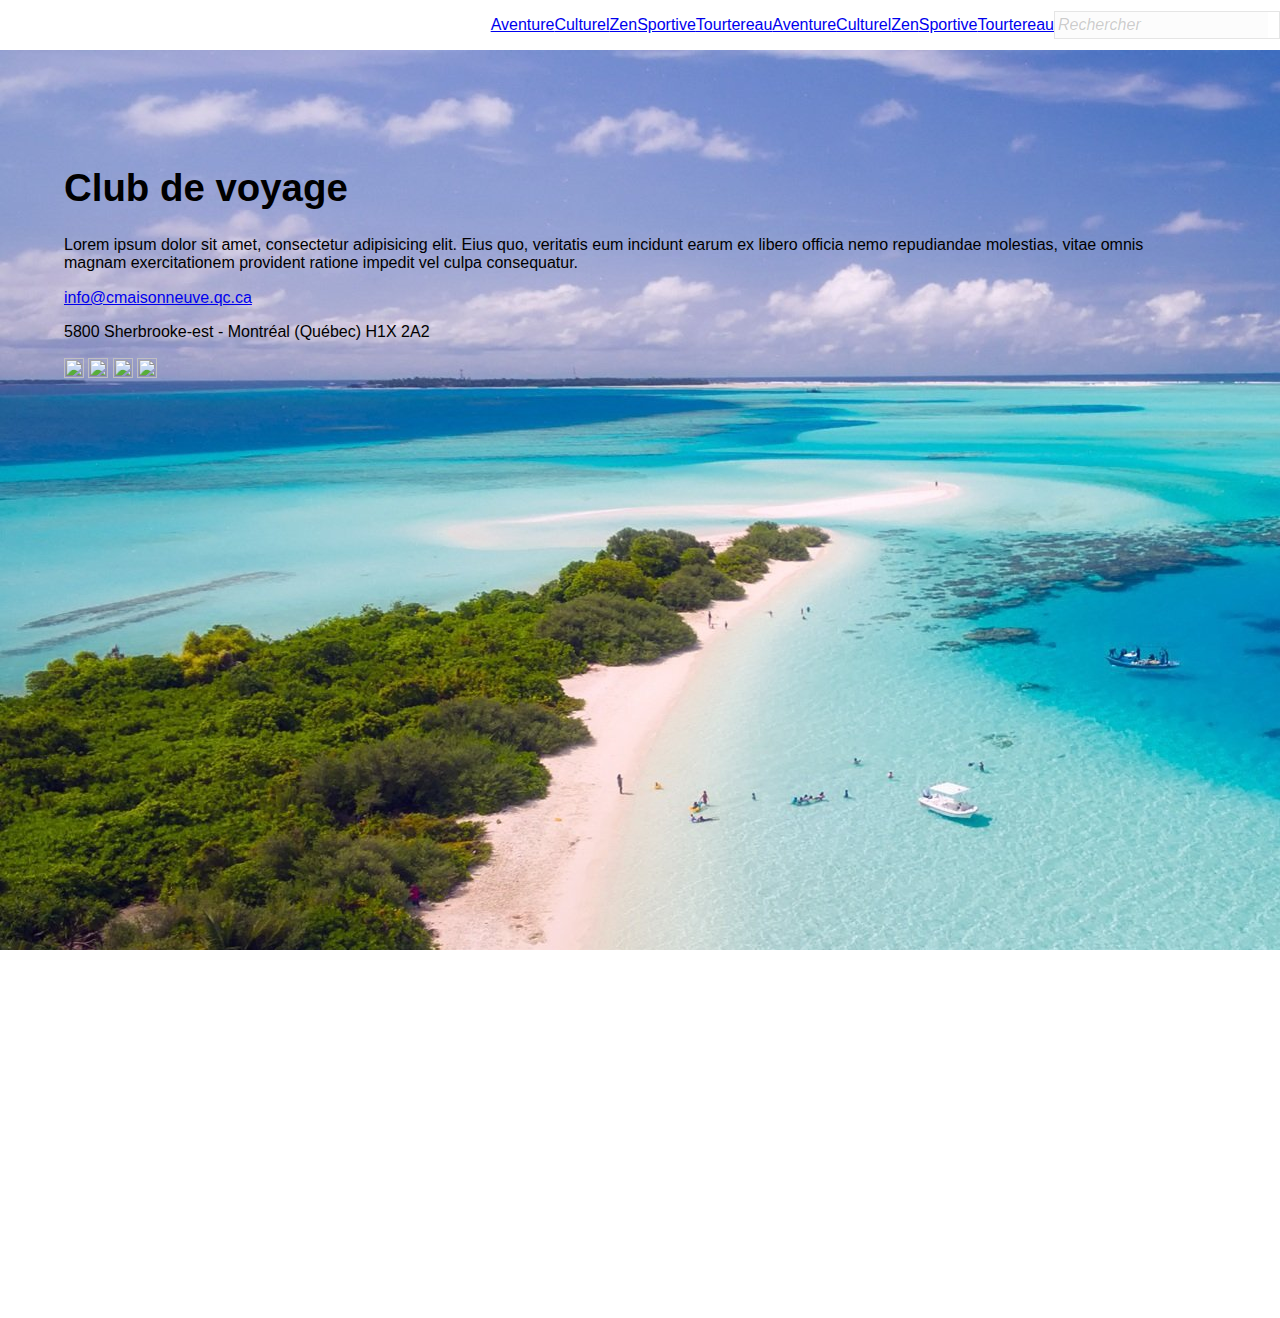
==== commit bfb7f589: "Nouvelle branch tp1-seb" ====
--- a/index.htm
+++ b/index.htm
@@ -3,165 +3,98 @@
 <head>
     <meta charset="UTF-8">
     <meta name="viewport" content="width=device-width, initial-scale=1.0">
-<<<<<<< HEAD
-    <title>4W4-Voyage</title>
+    <title>Club de voyage</title>
     <link rel="stylesheet" href="normalize.css">
     <link rel="stylesheet" href="style.css">
-=======
-    <title>4W4-Voyage-Seb</title>
-    <link rel="stylesheet" href="normalize.css">
-    <link rel="stylesheet" href="style.css">
-
-    <link rel="preconnect" href="https://fonts.googleapis.com">
-    <link rel="preconnect" href="https://fonts.gstatic.com" crossorigin>
-    <link href="https://fonts.googleapis.com/css2?family=Poppins:ital,wght@0,100;0,200;0,300;0,400;0,500;0,600;0,700;0,800;0,900;1,100;1,200;1,300;1,400;1,500;1,600;1,700;1,800;1,900&display=swap" rel="stylesheet">
-
->>>>>>> 322eb562b95acc748bfe6ea0d048948cb7a0e6c2
 </head>
 <body>
     <header>
         <div class="entete">
             <figure class="entete__logo">
-                <img src="images/logo.png" alt="logo voyage">
+                <img src="" alt="">
             </figure>
-<<<<<<< HEAD
-=======
-
-            <label for="checkbox__burger" class="burger">
-                <img src="https://s2.svgbox.net/hero-outline.svg?ic=menu" alt="bouton burger" width="32" height="32">
-            </label>
-            <input type="checkbox" id="checkbox__burger" class="checkbox__burger"> </input>
-
->>>>>>> 322eb562b95acc748bfe6ea0d048948cb7a0e6c2
-            <div class="entete__nav">
+            <div class="entete__navigation">
                 <nav class="entete__menu">
                     <ul class="menu">
                         <li class="menu__li">
-                            <a class="menu__a" href="#">Aventure</a>
+                            <a href="#">Aventure</a>
                         </li>
                         <li class="menu__li">
-                            <a class="menu__a" href="#">Sportive</a>
+                            <a href="#">Culturel</a>
                         </li>
                         <li class="menu__li">
-                            <a class="menu__a"  href="#">Culturelle</a>
+                            <a href="#">Zen</a>
                         </li>
                         <li class="menu__li">
-                            <a  class="menu__a" href="#">Zen</a>
+                            <a href="#">Sportive</a>
                         </li>
                         <li class="menu__li">
-                            <a class="menu__a" href="#">Sportive</a>
+                            <a href="#">Tourtereau</a>
                         </li>
                         <li class="menu__li">
-                            <a class="menu__a"  href="#">Culturelle</a>
+                            <a href="#">Aventure</a>
                         </li>
                         <li class="menu__li">
-                            <a  class="menu__a" href="#">Zen</a>
+                            <a href="#">Culturel</a>
+                        </li>
+                        <li class="menu__li">
+                            <a href="#">Zen</a>
+                        </li>
+                        <li class="menu__li">
+                            <a href="#">Sportive</a>
+                        </li>
+                        <li class="menu__li">
+                            <a href="#">Tourtereau</a>
                         </li>
                     </ul>
                 </nav>
-                <div class="entete__recherche">
-                    <form  class="recherche">
-<<<<<<< HEAD
-                        <input type="text" class="recherche__input">
-=======
-                        <input type="text" class="recherche__input" onfocus="this.value=''" value="Recherche">
->>>>>>> 322eb562b95acc748bfe6ea0d048948cb7a0e6c2
-                        <img  class="recherche__img" src="https://s2.svgbox.net/hero-outline.svg?ic=search&color=000" width="20" height="20">
-                    </form>
-                </div>
-            </div>
+                <form class="recherche">
+                    <input type="search" placeholder="Rechercher" class="recherche__input">
+                    <img class="recherche__img"  src="https://s2.svgbox.net/hero-outline.svg?ic=search&color=000" width="16" height="16">
+                </form>
+            </div> <!-- fin entete__navigation  -->
         </div>
     </header>
     <section class="hero">
         <div class="hero__contenu global">
-            <h1 class="hero__titre">
-<<<<<<< HEAD
-                Club de voyage
-=======
-                Voyagez Autrement avec Mondo Voyages !
->>>>>>> 322eb562b95acc748bfe6ea0d048948cb7a0e6c2
-            </h1>
+            <h1 class="hero__titre">Club de voyage</h1>
             <p class="hero__description">
-                Lorem ipsum dolor sit amet consectetur adipisicing elit. Tenetur aspernatur est officiis, mollitia minus asperiores quas libero saepe consequuntur at blanditiis et eligendi, sequi sit quae laboriosam, ex delectus nesciunt.
+                Lorem ipsum dolor sit amet, consectetur adipisicing elit. Eius quo, veritatis eum incidunt earum ex libero officia nemo repudiandae molestias, vitae omnis magnam exercitationem provident ratione impedit vel culpa consequatur.
             </p>
-            <a href="" class="hero__courriel">
-                info@cmaisonneuve.qc.ca
-            </a>
-<<<<<<< HEAD
-            <button class="hero__bouton">
-                Inscription
-=======
-            <p>3800, rue Sherbrooke, Montreal</p>
-            <p>514-252-7131</p>
-            <button class="hero__bouton">
-                S'INSCRIRE
->>>>>>> 322eb562b95acc748bfe6ea0d048948cb7a0e6c2
-            </button>
-            <div class="hero__icone-app">
+            <p class="hero__courriel">
+                <a href="#">info@cmaisonneuve.qc.ca</a>
+            </p>
+            <p class="hero__adresse">
+                5800 Sherbrooke-est - Montréal (Québec) H1X 2A2
+            </p>
+            <div class="hero__icone">
                 <img src="https://s2.svgbox.net/social.svg?ic=facebook&color=000000" width="20" height="20">
                 <img src="https://s2.svgbox.net/social.svg?ic=linkedin&color=000000" width="20" height="20">
-                <img src="https://s2.svgbox.net/social.svg?ic=paypal&color=000000" width="20" height="20">
                 <img src="https://s2.svgbox.net/social.svg?ic=stackoverflow&color=000000" width="20" height="20">
+                <img src="https://s2.svgbox.net/social.svg?ic=snapchat&color=000000" width="20" height="20">
             </div>
         </div>
+
     </section>
-<<<<<<< HEAD
-    <section class="galerie">
-        <figure class="galerie__fig">
-            <img src="" alt="">
-        </figure>
-    </section>
- 
-    <section class="promotion">
-        <div class="carte carte--grande">
-            <figure class="carte__image">
-                <img src="images/img1.jpg" alt="Image de voyage">
+    <main>
+        <div class="galerie global">
+            <figure class="galerie__figure">
+                <img src="" alt="" class="galerie__img">
             </figure>
-            <div class="carte__contenu">
-                <h2 class="carte__titre">Destination de rêve</h2>
-                <p class="carte__description">Découvrez des endroits magnifiques à travers le monde.</p>
-                <button class="carte__bouton carte__bouton--actif">Réserver</button>
-            </div>
+            <figure class="galerie__figure">
+                <img src="" alt="" class="galerie__img">
+            </figure>
+            <figure class="galerie__figure">
+                <img src="" alt="" class="galerie__img">
+            </figure>
+            <figure class="galerie__figure">
+                <img src="" alt="" class="galerie__img">
+            </figure>
+            <figure class="galerie__figure">
+                <img src="" alt="" class="galerie__img">
+            </figure>
         </div>
-    </section>
-=======
-
-    <section class="carte">
-        <div class="carte__grande">
-          <div class="entete__recherche">
-            <h4 class="carte__contenu">Nom</h4>
-              <input type="text" class="carte__input" onfocus="this.value=''" value="Nom">
-          </div>
-          <div class="entete__recherche">
-            <h4 class="carte__contenu">Prénom</h4>
-              <input type="text" class="carte__input" onfocus="this.value=''" value="Prénom">
-          </div>
-          <div class="entete__recherche">
-            <h4 class="carte__contenu">Courriel</h4>
-              <input type="text" class="carte__input" onfocus="this.value=''" value="Courriel">
-          </div>
-          <div class="entete__recherche">
-            <h4 class="carte__contenu">Téléphone</h4>
-              <input type="text" class="carte__input" onfocus="this.value=''" value="Téléphone">
-          </div>
-          <button class="carte__bouton">S'INSCRIRE</button>
-        </div>
-    </section> 
-
-    <section class="galerie">
-        <figure class="galerie__fig">
-            <img src="images/landscape1.png" alt="">
-            <img src="images/landscape2.png" alt="">
-            <img src="images/landscape3.png" alt="">
-            <img src="images/landscape4.png" alt="">
-            <img src="images/landscape5.png" alt="">
-            <img src="images/landscape6.png" alt="">
-            <img src="images/landscape7.png" alt="">
-            <img src="images/landscape8.png" alt="">
-            <img src="images/landscape9.png" alt="">
-            <img src="images/landscape10.png" alt="">
-        </figure>
-    </section>
->>>>>>> 322eb562b95acc748bfe6ea0d048948cb7a0e6c2
+    </main>
+    <footer></footer>
 </body>
 </html>--- a/style.css
+++ b/style.css
@@ -1,347 +1,185 @@
 @charset "UTF-8";
 /*
-<<<<<<< HEAD
-Theme Name: 4W4 - Eddy Martin
-Theme URI: https://referenced.ca
-Author: Eddy Martin
-Author URI: https://github.com/eddytuto
-=======
-Theme Name: 4W4 - Sebastien Malo
+Theme Name: TP1 Sebastien Malo
 Theme URI: https://referenced.ca
 Author: Sebastien Malo
-Author URI: https://github.com/SebGit-dev
->>>>>>> 322eb562b95acc748bfe6ea0d048948cb7a0e6c2
-Description: Thème de base développer dans le cadre du cours 4W4
+Author URI: https://github.com/eddytuto
+Description: Thème développé dans le cadre du cours 4w4
 Version: 1.0
-Tested up to: 6.2
+Requires at least: 6.0
+Tested up to: 5.3
 Requires PHP: 7.0
 License: GNU General Public License v2 or later
 License URI: http://www.gnu.org/licenses/gpl-2.0.html
-<<<<<<< HEAD
-Text Domain: 4w4-eddy
-=======
-Text Domain: 4w4-seb
->>>>>>> 322eb562b95acc748bfe6ea0d048948cb7a0e6c2
+Text Domain: tp1-em
+This theme, like WordPress, is licensed under the GPL.
+Use it to make something cool, have fun, and share what you've learned with others.
 */
-/* /////////////////////
-Les Variables
-//////////////////////// */
-/* /////////////////////////
+/* /////////////////////////////////
+Les variables
+//////////////////////////////////// */
+/* /////////////////////////////////
+Les balise de bases
+//////////////////////////////////// */
+body {
+  font-size: 16px;
+  font-family: "Trebuchet MS", "Lucida Sans Unicode", "Lucida Grande", "Lucida Sans", Arial, sans-serif;
+}
+
+h1 {
+  font-size: clamp(2rem, 3vw, 5rem);
+}
+
+h2 {
+  font-size: clamp(1.5rem, 2.5vw, 3rem);
+}
+
+h3 {
+  font-size: clamp(1rem, 2.3vw, 2rem);
+}
+
+h4 {
+  font-size: clamp(0.9rem, 2vw, 1.5rem);
+}
+
+h5 {
+  font-size: clamp(0.9rem, 2vw, 1.3rem);
+}
+
+h6 {
+  font-size: clamp(0.8rem, 1.7vw, 1.2rem);
+}
+
+p {
+  font-size: clamp(0.8rem, 1.7vw, 1rem);
+}
+
+/* /////////////////////////////////
 Les composants
-/////////////////////////// */
-/* /////////////////////////////////////////// menu principal */
+//////////////////////////////////// */
+/* ----------------------------------------- .menu */
 .menu {
-  flex: 1 1 50%;
   display: flex;
   flex-direction: row;
-<<<<<<< HEAD
-  justify-content: flex-end;
-=======
-  justify-content: space-between;
->>>>>>> 322eb562b95acc748bfe6ea0d048948cb7a0e6c2
-  margin: 0;
-  padding: 0;
   list-style-type: none;
+  gap: 10px 0;
 }
-@media screen and (max-width: 700px) {
+@media screen and (max-width: 800px) {
   .menu {
-    flex-direction: column;
-<<<<<<< HEAD
-=======
-    height: 20vh;
->>>>>>> 322eb562b95acc748bfe6ea0d048948cb7a0e6c2
-  }
-}
-.menu__a {
-  color: #333;
-  text-decoration: none;
-  padding: 2px 5px;
-<<<<<<< HEAD
-}
-
-/* *******************
-Le composant .carte
-********************** */
-.carte {
-  border: 1px solid #ddd;
-  padding: 20px;
-  border-radius: 8px;
-}
-.carte--grande {
-  padding: 40px;
-}
-.carte--petite {
-  padding: 20px;
-}
-.carte__image img {
-  max-width: 100%;
-  border-radius: 8px;
-}
-.carte__contenu {
-  margin-top: 15px;
-}
-.carte__titre {
-  font-size: 24px;
-  color: #333;
-}
-.carte__description {
-  font-size: 16px;
-  color: #666;
-}
-.carte__bouton {
-  padding: 10px 20px;
-  background-color: #007bff;
-  color: #fff;
-  border: none;
-=======
-}
-@media screen and (max-width: 700px) {
-  .menu__a {
-    padding: 2px 5px;
-  }
-}
-
-.carte {
-  font-family: "Poppins", serif;
-  font-style: normal;
-  max-width: 80%;
-  margin: 0 auto;
-  margin-top: 2vh;
-  border: 1px solid #ddd;
-  padding: 10px;
-  border-radius: 3px;
-  background-color: white;
-  box-shadow: 0px 3px 3px rgba(0, 0, 0, 0.253);
-}
-.carte__grande {
-  display: flex;
-  flex-wrap: wrap;
-  justify-content: center;
-  gap: 4%;
-  padding: 10px;
-}
-@media screen and (max-width: 700px) {
-  .carte__grande {
     flex-direction: column;
   }
 }
-.carte__contenu {
-  margin: 0;
-  margin-bottom: 1vh;
-  padding-top: 1vh;
-}
-.carte__input {
-  width: 100%;
-  margin: 0 auto;
-  border: 2px solid rgb(86, 209, 203);
-  color: rgb(142, 142, 142);
-}
-.carte__input:hover {
-  border: 2px solid rgb(86, 209, 203);
-}
-.carte__bouton {
-  height: 3vh;
-  width: 16vh;
-  margin-top: 4vh;
-  text-align: center;
-  background-color: white;
-  color: black;
-  border: 2px solid rgb(86, 209, 203);
->>>>>>> 322eb562b95acc748bfe6ea0d048948cb7a0e6c2
-  border-radius: 4px;
-  cursor: pointer;
-}
-.carte__bouton--actif {
-<<<<<<< HEAD
-  background-color: #0056b3;
-}
-.carte__bouton:hover {
-  background-color: #0056b3;
-=======
-  background-color: white;
-}
-.carte__bouton:hover {
-  background-color: rgb(242, 242, 242);
->>>>>>> 322eb562b95acc748bfe6ea0d048948cb7a0e6c2
+.menu-item a {
+  text-decoration: none;
+  padding: 4px;
 }
 
 .recherche {
   display: flex;
-  align-items: center;
-  font-size: 1.2rem;
+  height: 1.6rem;
+  width: 14rem;
   border: 1px solid rgba(0, 0, 0, 0.1);
 }
 .recherche__input {
-<<<<<<< HEAD
-=======
-  color: rgb(164, 164, 164);
->>>>>>> 322eb562b95acc748bfe6ea0d048948cb7a0e6c2
-  flex: 1;
-  height: 1.8rem;
   border: none;
   outline: none;
-  background-color: rgba(0, 0, 0, 0.02);
-  border-right: 1px dotted rgba(0, 0, 0, 0.2);
+  background-color: rgba(0, 0, 0, 0.01);
+  flex: 1 0 auto;
+  padding: 3px;
 }
 .recherche__input:hover {
-  background-color: rgba(0, 0, 0, 0.06);
+  background-color: rgba(0, 0, 0, 0.05);
+}
+.recherche__input::placeholder {
+  color: rgba(0, 0, 0, 0.2);
+  font-style: italic;
 }
 .recherche__img {
   flex: 0 0 20px;
-  padding: 0 3px;
+  padding: 3px;
 }
 
-/* /////////////////////////
-Layout 
-/////////////////////////// */
+.carte {
+  display: flex;
+  flex-direction: column;
+  justify-content: space-between;
+}
+.carte--grande {
+  width: 40vw;
+}
+.carte__image img {
+  width: 100%;
+}
+.carte__contenu {
+  background-color: aliceblue;
+}
+/* /////////////////////////////////
+Les layouts
+//////////////////////////////////// */
 .global {
-<<<<<<< HEAD
-  margin: 0 auto;
-  max-width: 1000px;
-=======
-  margin-left: 5vw;
-  padding-top: 10vh;
-  max-width: 1000px;
-  font-family: "Poppins", serif;
-  font-style: normal;
->>>>>>> 322eb562b95acc748bfe6ea0d048948cb7a0e6c2
+  max-width: 1100px;
+  padding: 10vh 5vw;
 }
 
-.hero {
-  min-height: 100vh;
-  background-image: url("images/maldives.jpg");
-}
-<<<<<<< HEAD
-
-.entete {
-=======
-.hero p {
-  margin: 0px;
-  padding: 0px;
-}
-.hero__titre {
-  width: 80vw;
-  font-weight: 700;
-  text-shadow: 2px 2px 5px rgb(101, 230, 221);
-}
-.hero__contenu {
-  height: 40vh;
-  width: 80vw;
+.populaire .global {
   display: flex;
-  flex-direction: column;
-  justify-content: space-around;
-}
-.hero__bouton {
-  width: 120px;
-  height: 40px;
-}
-
-.hero a {
-  text-decoration: none;
-}
-
-.hero a:visited {
-  color: black;
-}
-
-.hero a:hover {
-  color: black;
-}
-
-.hero a:active {
-  color: black;
-}
-
-button {
-  border-color: rgb(80, 184, 184);
-  border-radius: 5px;
-  background-color: rgb(187, 255, 255);
-  width: fit-content;
-}
-
-.galerie {
-  max-width: 90%;
-  margin: 0 auto;
-  margin-bottom: 4vh;
-}
-.galerie__fig {
-  max-width: 100%;
-  display: flex;
-  justify-content: center;
   flex-wrap: wrap;
-  column-gap: 1vw;
-  row-gap: 1vw;
-}
-.galerie__fig img {
-  height: 200px;
-}
-
-.burger {
-  display: none;
-  z-index: 3;
-}
-@media screen and (max-width: 700px) {
-  .burger {
-    display: block;
-    position: absolute;
-    top: 10px;
-    right: 10px;
-  }
-}
-
-.checkbox__burger {
-  display: none;
-}
-
-.checkbox__burger:checked ~ .entete__nav {
-  display: flex;
 }
 
 .entete {
-  font-family: "Poppins", serif;
-  font-style: normal;
->>>>>>> 322eb562b95acc748bfe6ea0d048948cb7a0e6c2
   display: flex;
   justify-content: space-between;
   align-items: center;
 }
-<<<<<<< HEAD
-=======
-@media screen and (max-width: 700px) {
-  .entete {
-    justify-content: space-between;
+.entete__navigation {
+  width: auto;
+  position: static;
+  flex-direction: row;
+  background-color: transparent;
+  display: flex;
+  align-items: center;
+}
+@media screen and (max-width: 800px) {
+  .entete__navigation {
+    position: absolute;
+    top: 0;
+    right: 0;
+    background-color: #fff;
+    padding: 20px;
+    flex-direction: column;
+    width: 100vw;
   }
 }
->>>>>>> 322eb562b95acc748bfe6ea0d048948cb7a0e6c2
-.entete__nav {
+
+.hero {
+  background-image: url("images/maldives.jpg");
+  min-height: 100vh;
+}
+
+footer {
+  background-color: rgb(255, 196, 0);
+  color: black;
+}
+
+.piedpage {
   display: flex;
-  flex-direction: row;
-  align-items: center;
-  gap: 0 40px;
+  flex-direction: column;
+}
+.piedpage__s1 {
+  display: flex;
   flex-wrap: wrap;
+  gap: 3rem;
 }
-@media screen and (max-width: 700px) {
-  .entete__nav {
-    flex-direction: column;
-<<<<<<< HEAD
-  }
-=======
-    display: none;
-    width: 100vw;
-    height: 30vh;
-    padding-top: 3vh;
-    padding-bottom: 3vh;
-    gap: 30px 0;
-    position: absolute;
-    top: 20vh;
-    right: 0;
-    background-color: #fff;
-  }
+.piedpage__s1__externe {
+  flex: 0 0 20%;
 }
-.entete__menu {
-  text-transform: uppercase;
+.piedpage__s1__externe .menu {
+  display: flex;
+  flex-direction: column;
 }
-.entete__logo img {
-  height: 150px;
->>>>>>> 322eb562b95acc748bfe6ea0d048948cb7a0e6c2
+.piedpage__s1__adresse {
+  flex: 0 0 40%;
+}
+.piedpage__s1__description {
+  flex: 1;
 }/*# sourceMappingURL=style.css.map */